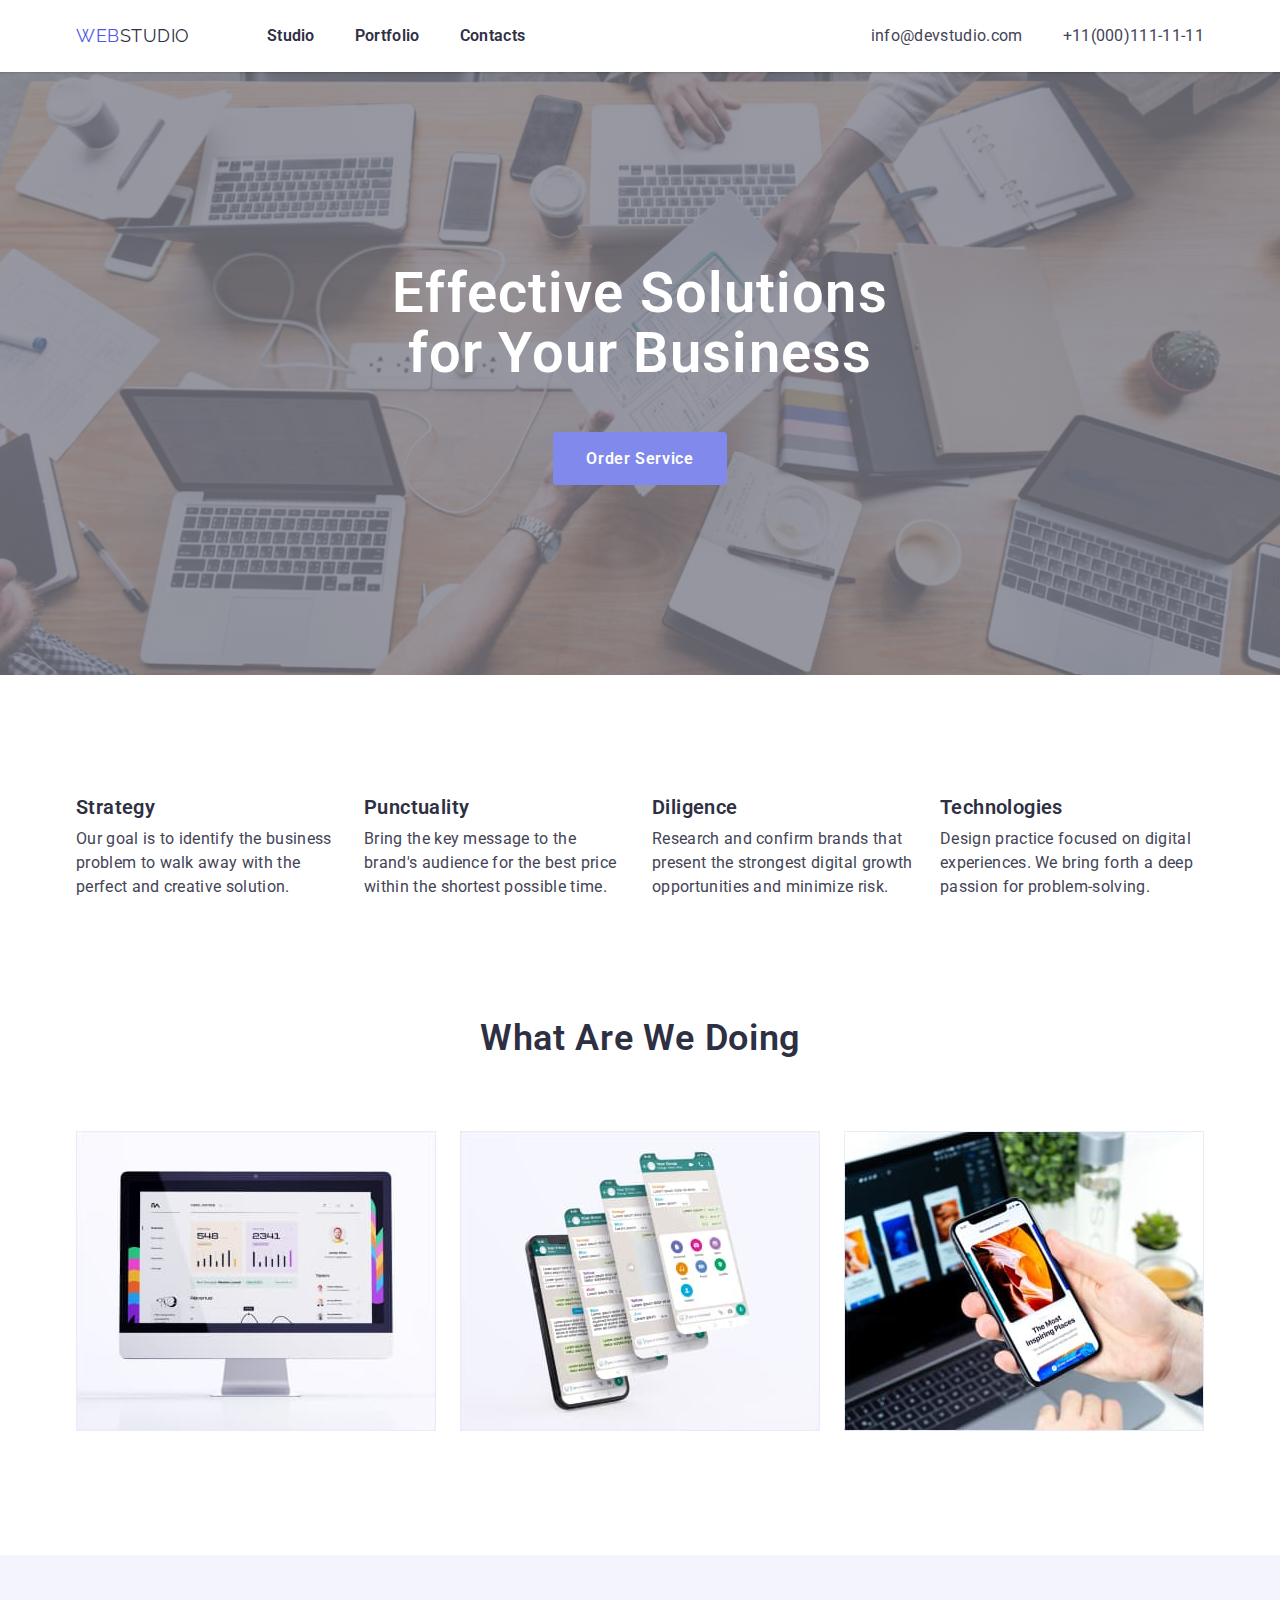
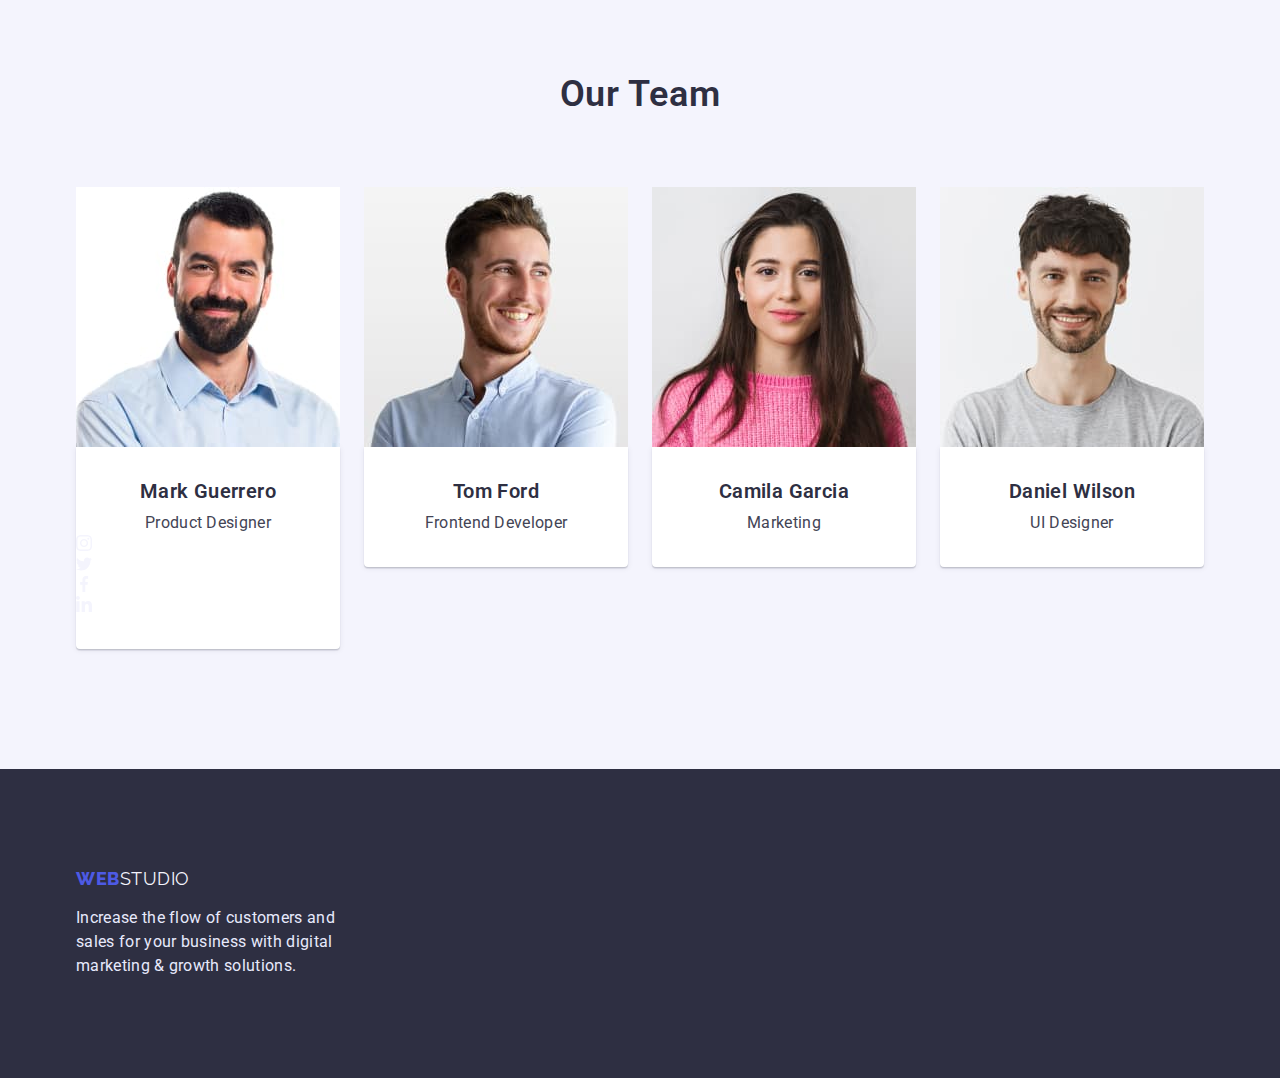
==== index.html @ 11ed1322 "instagram" ====
<!DOCTYPE html>
<html lang="en">
<head>
    <meta charset="UTF-8">
    <meta http-equiv="X-UA-Compatible" content="IE=edge">
    <meta name="viewport" content="width=device-width, initial-scale=1.0">
    <title>Main Page</title>
    <link href="https://fonts.googleapis.com/css2?family=Raleway:wght@700&family=Roboto:wght@400;500;700;900&display=swap" rel="stylesheet">
    <link rel="stylesheet" href="https://cdn.jsdelivr.net/npm/modern-normalize@1.1.0/modern-normalize.min.css">
    <link rel="stylesheet" href="./css/styles.css">
</head>
<body>
    <!--Site header-->
    
    <header class="header-page">
        <div class="container page-header-container">
            <nav class="nav">
                <a href="index.html" class="logo"><span class="logo-web">WEB</span>STUDIO</a>
                <ul class="site-nav list">
                    <li class="navigation"><a href="./index.html" class="link current">Studio</a></li>
                    <li class="navigation"><a href="./portfolio.html" class="link">Portfolio</a></li>
                    <li class="navigation"><a href=""class="link">Contacts</a></li>
                </ul>
            </nav>
            <ul class="contact list">
                <li class="adress"><a href="mailto:info@devstudio.com" class="contacts">info@devstudio.com</a></li>
                <li class="adress"><a href="tel:+11(000)111-11-11" class="contacts">+11(000)111-11-11</a></li>
            </ul>
        </div>
    </header>
    <main>
    <!--Hero-->
        <section class="hero">
            <h1 class="hero-title">Effective Solutions<br/>for  Your Business</h1>
            <button type="button" class="button primary">Order Service</button>
        </section>
   
    <!--Benefits-->
        <section class="section-benefits">
            <div class="container">
                <ul class="benefits list">
                    <li class="item icon-antenna">
                        <h3 class="title">Strategy</h3>
                            <p class="text">Our goal is to identify the business
                            problem to walk away with the perfect and creative solution. </p>

                    </li>
                    <li class="item icon-clock">
                        <div>
                            
                        </div>
                        <h3 class="title">Punctuality</h3>
                            <p class="text">Bring the key message to the brand's audience for the best price within the shortest possible time.</p>

                    </li>
                    <li class="item icon-diagramma">
                        <h3 class="title">Diligence</h3>
                            <p class="text">Research and confirm brands that present the strongest digital growth opportunities and minimize risk.</p>
                    </li>
                    <li class="item icon-astronaut">
                        <h3 class="title">Technologies</h3>
                            <p class="text">Design practice focused on digital experiences. We bring forth a deep passion for problem-solving.</p>
                    </li>
                </ul>
            </div>
        </section>

    <!--Examples-->
        <section class="section-placeholder">
            <div class="container">
                <h2 class="section-title">What are we doing</h2>
                <ul class="placeholder list">
                    <li>
                        <img src="./images/placeholder.jpg" alt="monitor" width="360" height="300"/>
                    </li>
                    <li>
                        <img src="./images/plactholder1.jpg" alt="phone" width="360" height="300"/>
                    </li>
                    <li>
                        <img src="./images/placeholder2.jpg" alt="laptop" width="360" height="300"/>
                    </li>
                </ul>
            </div>
        </section>

    <!--Team-->
        <section class="section-team">
            <div class="container">
                <h2 class="section-title">Our Team</h2>
                <ul class="feature-list list">
                    <li>
                        <img class="studio-images" src="./images/mark.jpg" alt="photo Mark Guerrero" width="264">
                        <div class="card-text-title">
                            <h3 class="title">Mark Guerrero</h3>
                            <p class="text">Product Designer</p>
                            <ul class="social-list list">
                                <li class="social-list-item">
                                    <a href="" class="social-list-link">
                                        <svg class="social-list-icon" width="16" height="16">
                                            <use href="./images/icons.svg#icon-instagram"></use>
                                        </svg>
                                    </a>
                                </li>
                                <li class="social-list-item">
                                    <a href class="social-list-link">
                                        <svg class="social-list-icon" width="16" height="16">
                                            <use href="./images/icons.svg#icon-twitter"></use>
                                        </svg>
                                    </a>
                                </li>
                                <li class="social-list-item">
                                    <a href class="social-list-link">
                                        <svg class="social-list-icon" width="16" height="16">
                                            <use href="./images/icons.svg#icon-facebook"></use>
                                        </svg>
                                    </a>
                                </li>
                                <li class="social-list-item">
                                    <a href class="social-list-link">
                                        <svg class="social-list-icon" width="16" height="16">
                                            <use href="./images/icons.svg#icon-linkedin"></use>
                                        </svg>
                                    </a>
                                </li>
                            </ul>
                            
                        </div>
                    </li>
                    <li>
                        <img class="studio-images" src="./images/tom.jpg" alt="photo Tom Ford" width="264" height="260">
                        <div class="card-text-title">
                            <h3 class="title">Tom Ford</h3>
                            <p class="text">Frontend Developer</p>
                        </div>
                    </li>
                    <li>
                        <img class="studio-images" src="./images/camila.jpg" alt="photo Camila Garcia" width="264" height="260">
                        <div class="card-text-title">
                            <h3 class="title">Camila Garcia</h3>
                            <p class="text">Marketing</p>
                        </div>
                    </li>
                    <li>
                        <img class="studio-images" src="./images/daniel.jpg" alt="photo Daniel Wilson" width="264" height="260">
                        <div class="card-text-title">
                            <h3 class="title">Daniel Wilson</h3>
                            <p class="text">UI Designer</p>
                        </div>
                    </li>
                </ul>
            </div>
        </section>
    </main>

    <!--Footer-->
        <footer class="footer">
            <div class="container">
                <a href="index.html" class="logo-footer"><span class="logo-web-footer">WEB</span>STUDIO</a>
                <p class="footer-text">
                    Increase the flow of customers and sales for your business with digital marketing & growth solutions.
                </p>
            </div>
        </footer>
    
</body>
</html>
---- css/styles.css ----
:root {
    --primary-text-color:#434455;
    --navy-blue-color:#2E2F42;
    --accent-color:#4D5AE5;
    --primary-bg-color:#FFFFFF;
    --cloud-color: #F4F4FD;
    --color-button: #404BBF;
    --color-conflower: #E7E9FC;
}
h1,h2,h3,p {
    margin-bottom: 0;
    margin-top: 0;
}
ul {
    margin-bottom: 0;
    margin-top: 0;
    padding-left: 0;
}
.botton {
    cursor: pointer;
}
body {
    background-color: var(--primary-bg-color);
    color: var(--primary-text-color);
    font-family: Roboto, sans-serif;
}
.container {
    width: 1158px;
    padding-left: 15px;
    padding-right: 15px;
    margin-left: auto;
    margin-right: auto;
}
.header-page {
    padding-top: 24px;
    padding-bottom: 24px;
    box-shadow: 0px 2px 1px rgba(46, 47, 66, 0.08), 0px 1px 1px rgba(46, 47, 66, 0.16), 0px 1px 6px rgba(46, 47, 66, 0.08);
}
.page-header-container {
    display: flex;
    align-items: center;
    justify-content: space-between;
}
.nav {
    display: flex;
    align-items: center;
}
.site-nav {
    display: flex;
    align-items: center;
}
.navigation:not(:last-child) {
    margin-right: 40px;
}
.adress:not(:last-child) {
    margin-right: 40px;
}
.contact {
    display: flex;
    margin-left: auto;
}
.logo {
    color: var(--navy-blue-color);
    font-family: Raleway, sans-serif;
    font-size: 18px;
    line-height: 1.33;
    letter-spacing: 0.03em;
    text-decoration: none;
    margin-right: 77px;
}
.logo-web {
    color: var(--accent-color);
    font-family: Raleway, sans-serif;
    font-size: 18px;
    line-height: 1.33;
    letter-spacing: 0.03em;
}
.list {
    list-style: none;
}
.img {
    display: block;
}
.site-nav .link {
    color: var(--navy-blue-color);
    text-decoration: none;
    font-weight: 600;
    font-size: 16px;
    line-height: 1.5;
    letter-spacing: 0.02em;
}
.site-nav .link:hover,
.site-nav .link:focus {
    color: var(--primary-text-color);
    font-weight: 600;
    font-size: 16px;
    line-height: 1.5;
    text-decoration: none;
    letter-spacing: 0.02em;
}
.site-nav .link:active {
    color: var(--accent-color);
    font-weight: 600;
    font-size: 16px;
    line-height: 1.5;
    text-decoration: none;
    letter-spacing: 0.02em;

}
.contact .contacts {
    color: var(--primary-text-color);
    text-decoration: none;
    font-weight: 400;
    font-size: 16px;
    line-height: 1.5;
    letter-spacing: 0.02em;
}
.contact .contacts:hover,
.contact .contacts:focus {
    color: var(--primary-text-color);
    text-decoration: none;
    font-weight: 400;
    font-size: 16px;
    line-height: 1.5;
    letter-spacing: 0.02em;
}
.contact .contacts:active {
    color: var(--accent-color);
    text-decoration: none;
    font-weight: 400;
    font-size: 16px;
    line-height: 1.5;
    letter-spacing: 0.02em;
}
.hero {
    opacity: 0.7;
    text-align: center;
    padding-top: 192px;
    padding-bottom: 192px;
    height: 603px;
    max-width: 1600px;
    margin-left: auto;
    margin-right: auto;
    background-image: linear-gradient(rgba(46, 47, 66, 0.7), rgba(46, 47, 66, 0.7)),
    url(../images/people-office\ 1.jpg);
    background-position: center;
    background-repeat: no-repeat;
    background-size: cover;
    background-color: var(--navy-blue-color);
}

.hero-title {
    color: var(--primary-bg-color);
    font-weight: 600;
    font-size: 56px;
    line-height: 1.07;
    letter-spacing: 0.02em;
    margin-bottom: 48px;
}
.button.primary {
    background-color: var(--accent-color);
    color: var(--primary-bg-color);
    font-weight: 600;
    font-size: 16px;
    line-height: 1.19;
    align-items: center;
    letter-spacing: 0.04em;
    font-family: inherit;
    border-radius: 4px;
    padding: 16px 32px;
    min-width: 170px;
    display: inline-block;
    border: 1px solid transparent;
}
.button.primary:hover,
.button.primary:focus {
    background-color: var(--accent-color);
    color: var(--primary-bg-color);
    font-weight: 600;
    font-size: 16px;
    line-height: 1.19;
    align-items: center;
    letter-spacing: 0.04em;
    font-family: inherit
}
.button.primary:active {
    background: var(--color-button);
    color: var(--primary-bg-color);
    font-weight: 600;
    font-size: 16px;
    line-height: 1.19;
    align-items: center;
    letter-spacing: 0.04em;
    font-family: inherit
}
.section-team {
    background:var(--cloud-color);
    padding-top: 120px;
    padding-bottom: 120px;
}
.title {
    font-weight: 600;
    font-size: 20px;
    line-height: 1.2;
    letter-spacing: 0.02em;
    color: var(--navy-blue-color);
    margin-bottom: 8px;
}
.section-placeholder {
    padding-bottom: 120px;
}
.section-benefits .title {
    color: var(--navy-blue-color);
    font-weight: 600;
    font-size: 20px;
    line-height: 1.2;
    letter-spacing: 0.02em;
}
.section-benefits {
    padding-top: 120px;
    padding-bottom: 120px;
    display: flex;
    justify-content: space-between;
    flex-wrap: wrap;
}
.section-title {
    color: var(--navy-blue-color);
    font-weight: 600;
    font-size: 36px;
    line-height: 1.11;
    text-align: center;
    letter-spacing: 0.02em;
    text-transform: capitalize;
    padding-bottom: 72px;
}
.card-text-title {
    padding-top: 32px;
    padding-bottom: 32px;
    background:var(--primary-bg-color);
    box-shadow: 0px 1px 6px rgba(46, 47, 66, 0.08), 0px 1px 1px rgba(46, 47, 66, 0.16), 0px 2px 1px rgba(46, 47, 66, 0.08);
    border-radius: 0px 0px 4px 4px;
}
.placeholder {
    display: flex;
    justify-content: space-between;  
}

.feature-list {
    display: flex;
    flex-wrap: wrap;
    column-gap: 24px;
}

.benefits {
    display: flex;
    column-gap: 24px;
}
.item {
    flex-basis: calc((100% - 72px) / 4);
}

.benefits .title {
    align-items: center;
}

.benefits .title,
.feature-list .title {
    color: var(--navy-blue-color);
    font-weight: 600;
    font-size: 20px;
    line-height: 1.2;
    letter-spacing: 0.02em;
}
.feature-list .title {
    text-align: center;
}
.benefits .text,
.feature-list .text {
    color: var(--primary-text-color);
    font-weight: 400;
    font-size: 16px;
    line-height: 1.5;
    letter-spacing: 0.02em;
}
.feature-list .text {
    text-align: center;
}
.cards-img {
    display: flex;
    flex-wrap: wrap;
    margin-top: -48px;
    margin-left: -24px;
}
.cards {
    flex-basis: calc(100%/3 - 48px);
    margin-top: 48px;
    margin-left: 24px;
}
.portfolio-images,
.studio-images {
    display: block;
}
.cards-img .title {
    color: var(--navy-blue-color);
    font-weight: 600;
    font-size: 20px;
    line-height: 1.2;
    letter-spacing: 0.02em;
} 
.cards-img .text {
    color: var(--primary-text-color);
    font-weight: 400;
    font-size: 16px;
    line-height: 1.5;
    letter-spacing: 0.02em;
}
.section-portfolio {
    padding-top: 96px;
    padding-bottom: 120px;
}
.button-nav {
    display: flex;
    text-align: center;
    justify-content: center;
    margin-bottom: 72px;
}
.prim:not(:last-child) {
    margin-right: 24px;
}
.button.prim {
    background-color: var(--color-conflower);
    color: var(--accent-color);
    font-weight: 600;
    font-size: 16px;
    line-height: 1.5;
    letter-spacing: 0.04em;
    border-radius: 4px;
    padding: 12px 24px;
    min-width: 69px;
    display: inline-block;
    text-align: center;
    border: 1px solid var(--color-conflower);
}
.button.prim:hover,
.button.prim:focus {
    background-color: var(--accent-color);
    color: var(--primary-bg-color);
    font-weight: 600;
    font-size: 16px;
    line-height: 1.5;
    letter-spacing: 0.04em;
    border: 1px solid transparent;
}
.cards-portfolio {
    padding-top: 32px;
    padding-bottom: 32px;
    padding-left: 16px;
    background:var(--primary-bg-color);
    border: 0.5px solid #F4F4FD;
    box-shadow: 0px 1px 6px rgba(46, 47, 66, 0.08);
}

.footer {
    background-color: var(--navy-blue-color);
    padding-top: 100px;
    padding-bottom: 100px;
}
.logo-footer {
    color: var(--cloud-color);
    font-family: Raleway, sans-serif;
    font-size: 18px;
    line-height: 1.16;
    text-decoration: none;
    letter-spacing: 0.03em;
    margin-bottom: 16px;
    display: block;
}
.logo-web-footer {
    color: var(--accent-color);
    font-family: Raleway, sans-serif;
    font-weight: 800;
    font-size: 18px;
    line-height: 1.16;
    letter-spacing: 0.03em;
    margin-bottom: 16px;
}
.footer-text {
    color: var(--color-conflower);
    font-weight: 400;
    font-size: 16px;
    line-height: 1.5;
    letter-spacing: 0.02em;
    width: 264px;
}
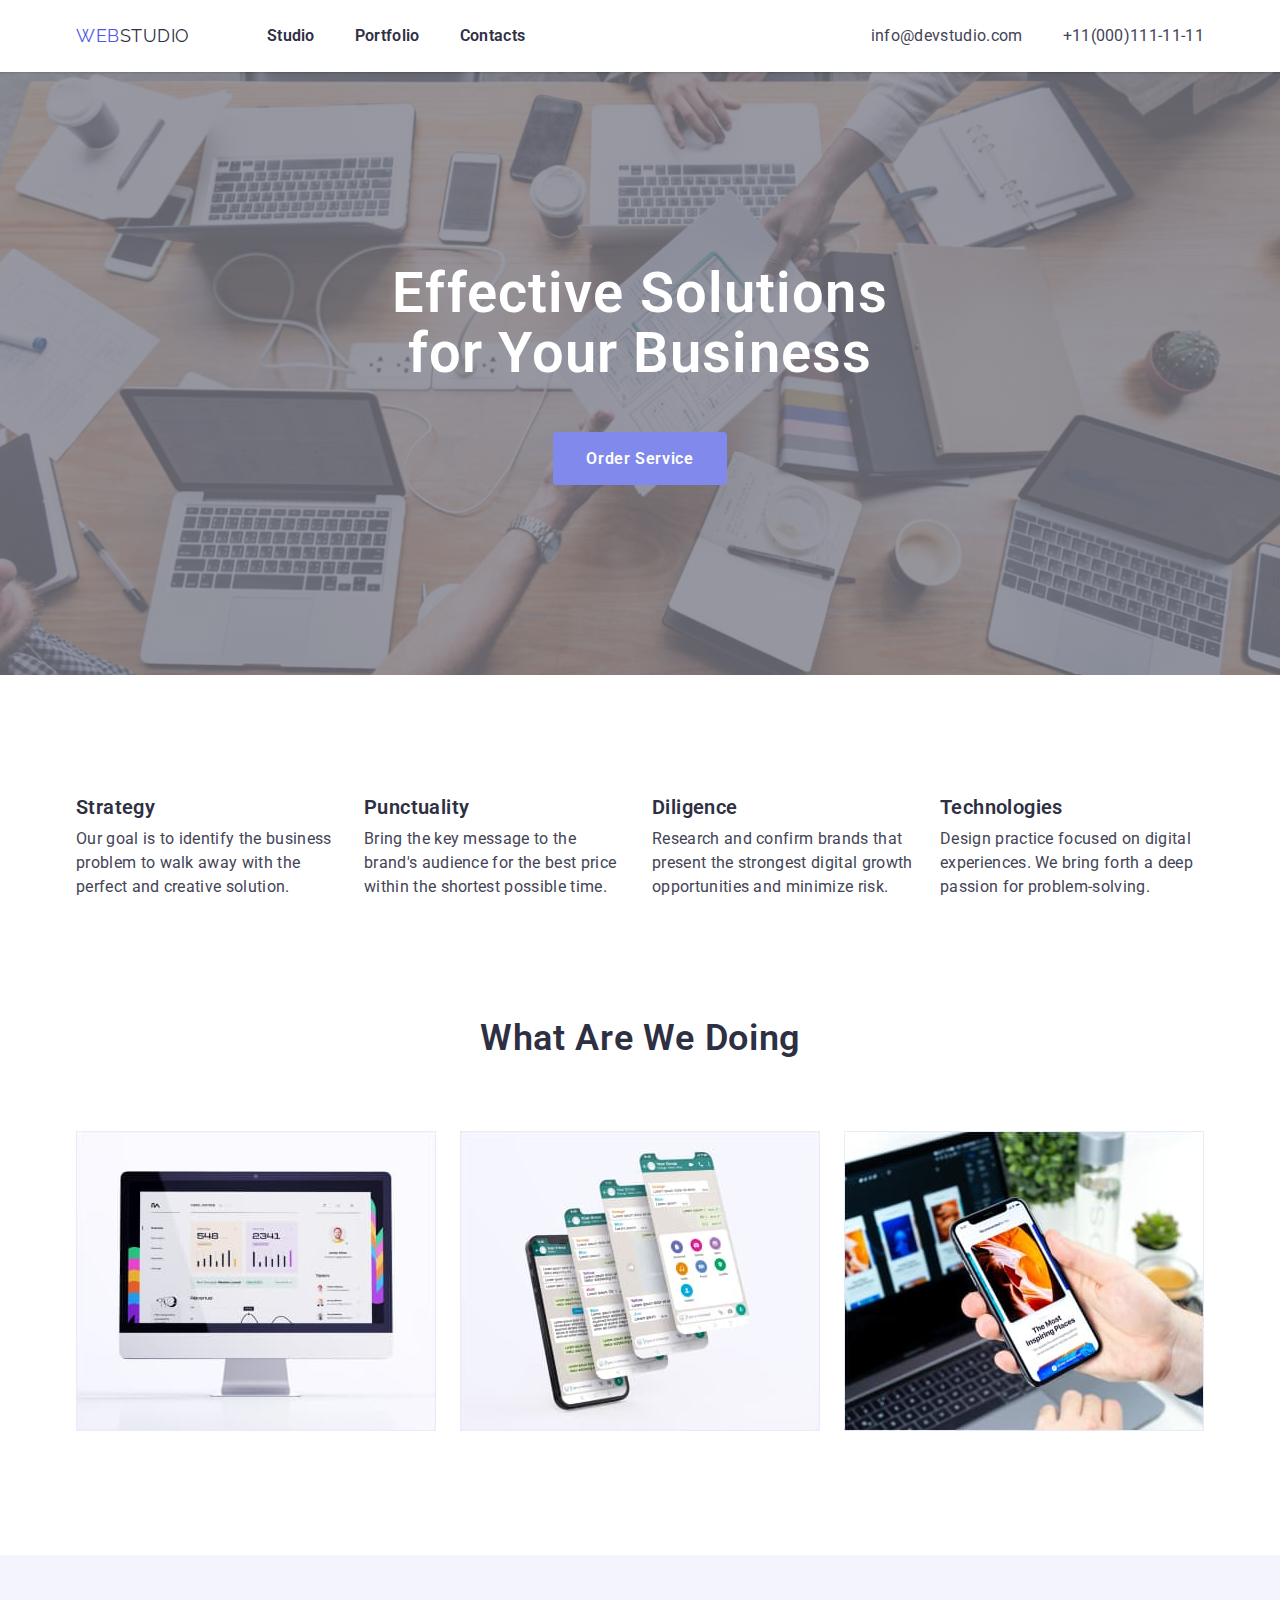
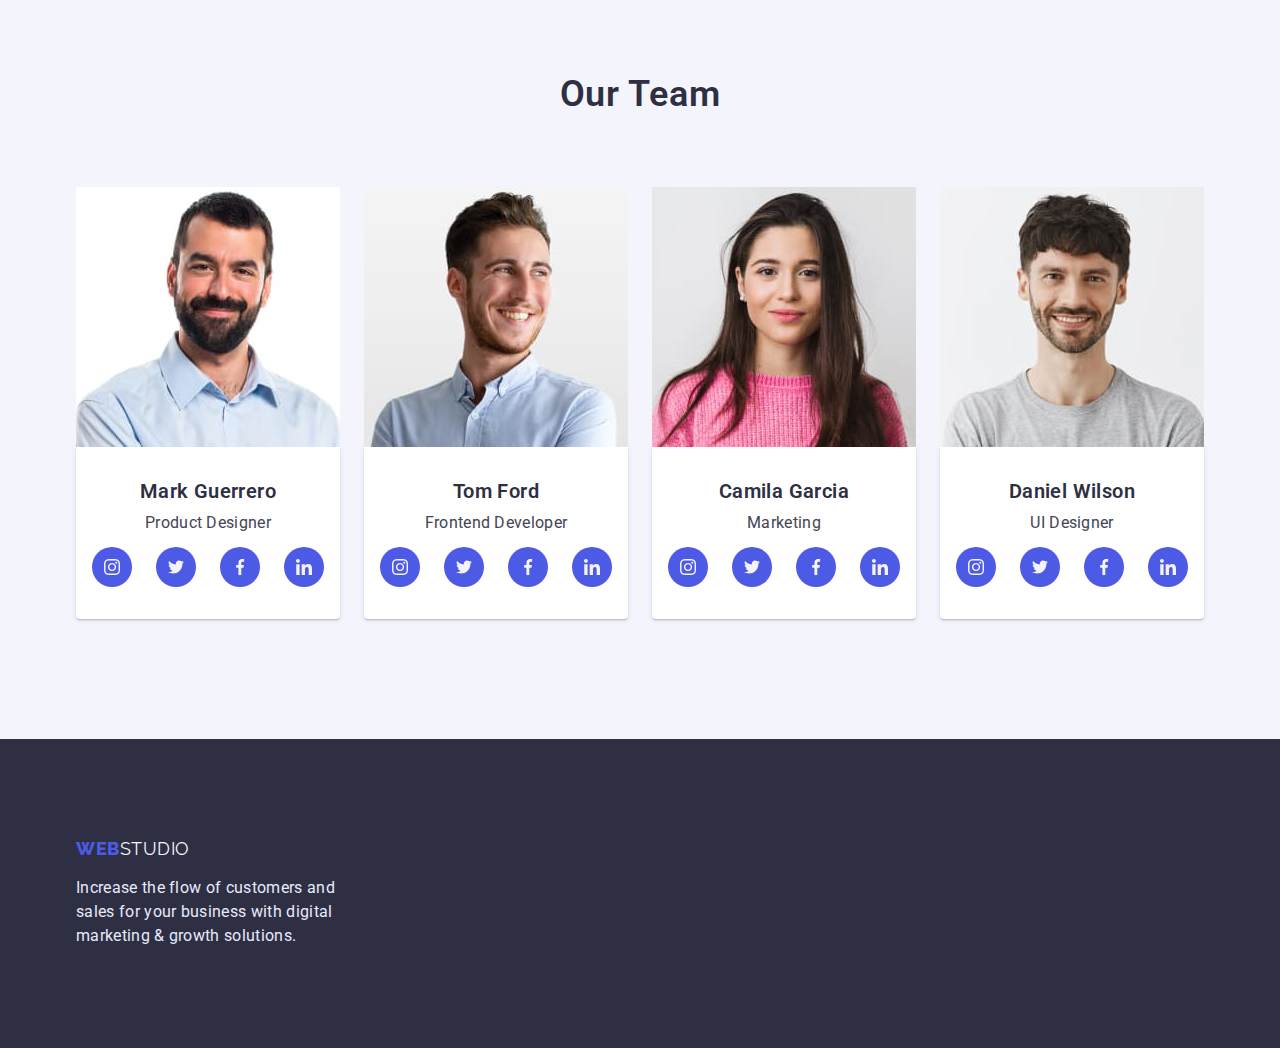
==== commit 12af8bec: "text" ====
--- a/index.html
+++ b/index.html
@@ -92,7 +92,7 @@
                         <img class="studio-images" src="./images/mark.jpg" alt="photo Mark Guerrero" width="264">
                         <div class="card-text-title">
                             <h3 class="title">Mark Guerrero</h3>
-                            <p class="text">Product Designer</p>
+                            <p class="text-card">Product Designer</p>
                             <ul class="social-list list">
                                 <li class="social-list-item">
                                     <a href="" class="social-list-link">
@@ -130,21 +130,111 @@
                         <img class="studio-images" src="./images/tom.jpg" alt="photo Tom Ford" width="264" height="260">
                         <div class="card-text-title">
                             <h3 class="title">Tom Ford</h3>
-                            <p class="text">Frontend Developer</p>
+                            <p class="text-card">Frontend Developer</p>
+                            <ul class="social-list list">
+                                <li class="social-list-item">
+                                    <a href="" class="social-list-link">
+                                        <svg class="social-list-icon" width="16" height="16">
+                                            <use href="./images/icons.svg#icon-instagram"></use>
+                                        </svg>
+                                    </a>
+                                </li>
+                                <li class="social-list-item">
+                                    <a href class="social-list-link">
+                                        <svg class="social-list-icon" width="16" height="16">
+                                            <use href="./images/icons.svg#icon-twitter"></use>
+                                        </svg>
+                                    </a>
+                                </li>
+                                <li class="social-list-item">
+                                    <a href class="social-list-link">
+                                        <svg class="social-list-icon" width="16" height="16">
+                                            <use href="./images/icons.svg#icon-facebook"></use>
+                                        </svg>
+                                    </a>
+                                </li>
+                                <li class="social-list-item">
+                                    <a href class="social-list-link">
+                                        <svg class="social-list-icon" width="16" height="16">
+                                            <use href="./images/icons.svg#icon-linkedin"></use>
+                                        </svg>
+                                    </a>
+                                </li>
+                            </ul>
                         </div>
                     </li>
                     <li>
                         <img class="studio-images" src="./images/camila.jpg" alt="photo Camila Garcia" width="264" height="260">
                         <div class="card-text-title">
                             <h3 class="title">Camila Garcia</h3>
-                            <p class="text">Marketing</p>
+                            <p class="text-card">Marketing</p>
+                            <ul class="social-list list">
+                                <li class="social-list-item">
+                                    <a href="" class="social-list-link">
+                                        <svg class="social-list-icon" width="16" height="16">
+                                            <use href="./images/icons.svg#icon-instagram"></use>
+                                        </svg>
+                                    </a>
+                                </li>
+                                <li class="social-list-item">
+                                    <a href class="social-list-link">
+                                        <svg class="social-list-icon" width="16" height="16">
+                                            <use href="./images/icons.svg#icon-twitter"></use>
+                                        </svg>
+                                    </a>
+                                </li>
+                                <li class="social-list-item">
+                                    <a href class="social-list-link">
+                                        <svg class="social-list-icon" width="16" height="16">
+                                            <use href="./images/icons.svg#icon-facebook"></use>
+                                        </svg>
+                                    </a>
+                                </li>
+                                <li class="social-list-item">
+                                    <a href class="social-list-link">
+                                        <svg class="social-list-icon" width="16" height="16">
+                                            <use href="./images/icons.svg#icon-linkedin"></use>
+                                        </svg>
+                                    </a>
+                                </li>
+                            </ul>
                         </div>
                     </li>
                     <li>
                         <img class="studio-images" src="./images/daniel.jpg" alt="photo Daniel Wilson" width="264" height="260">
                         <div class="card-text-title">
                             <h3 class="title">Daniel Wilson</h3>
-                            <p class="text">UI Designer</p>
+                            <p class="text-card">UI Designer</p>
+                            <ul class="social-list list">
+                                <li class="social-list-item">
+                                    <a href="" class="social-list-link">
+                                        <svg class="social-list-icon" width="16" height="16">
+                                            <use href="./images/icons.svg#icon-instagram"></use>
+                                        </svg>
+                                    </a>
+                                </li>
+                                <li class="social-list-item">
+                                    <a href class="social-list-link">
+                                        <svg class="social-list-icon" width="16" height="16">
+                                            <use href="./images/icons.svg#icon-twitter"></use>
+                                        </svg>
+                                    </a>
+                                </li>
+                                <li class="social-list-item">
+                                    <a href class="social-list-link">
+                                        <svg class="social-list-icon" width="16" height="16">
+                                            <use href="./images/icons.svg#icon-facebook"></use>
+                                        </svg>
+                                    </a>
+                                </li>
+                                <li class="social-list-item">
+                                    <a href class="social-list-link">
+                                        <svg class="social-list-icon" width="16" height="16">
+                                            <use href="./images/icons.svg#icon-linkedin"></use>
+                                        </svg>
+                                    </a>
+                                </li>
+                            </ul>
                         </div>
                     </li>
                 </ul>
--- a/css/styles.css
+++ b/css/styles.css
@@ -285,6 +285,29 @@
 .feature-list .text {
     text-align: center;
 }
+.social-list-link {
+    display: flex;
+    justify-content: center;
+    align-items: center;
+    width: 40px;
+    height: 40px;
+    border-radius: 50%;
+    background-color: var(--accent-color);
+}
+.social-list {
+    display: flex;
+    justify-content:center;
+    gap: 24px;
+}
+.text-card {
+    font-weight: 400;
+    font-size: 16px;
+    line-height: 1.5;
+    text-align: center;
+    letter-spacing: 0.02em;
+    color: var(--primary-text-color);
+    margin-bottom: 12px;
+}
 .cards-img {
     display: flex;
     flex-wrap: wrap;
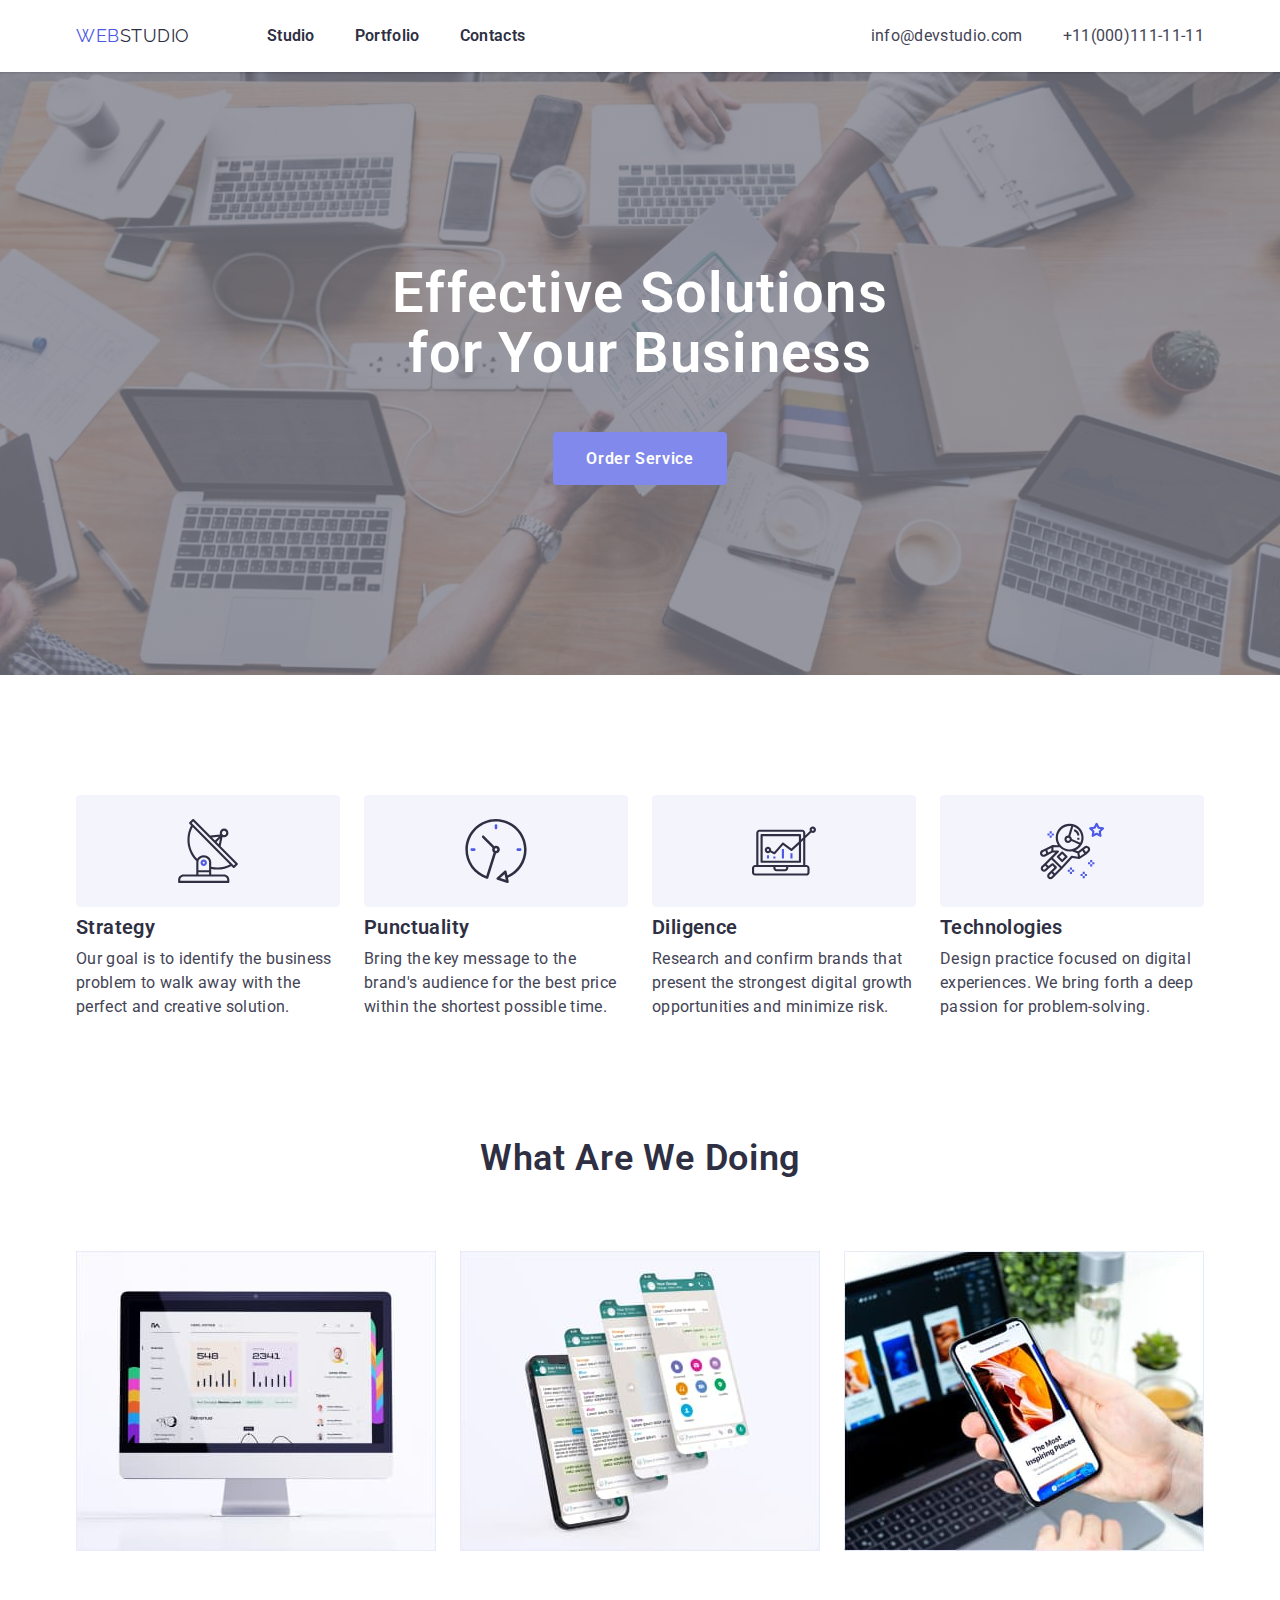
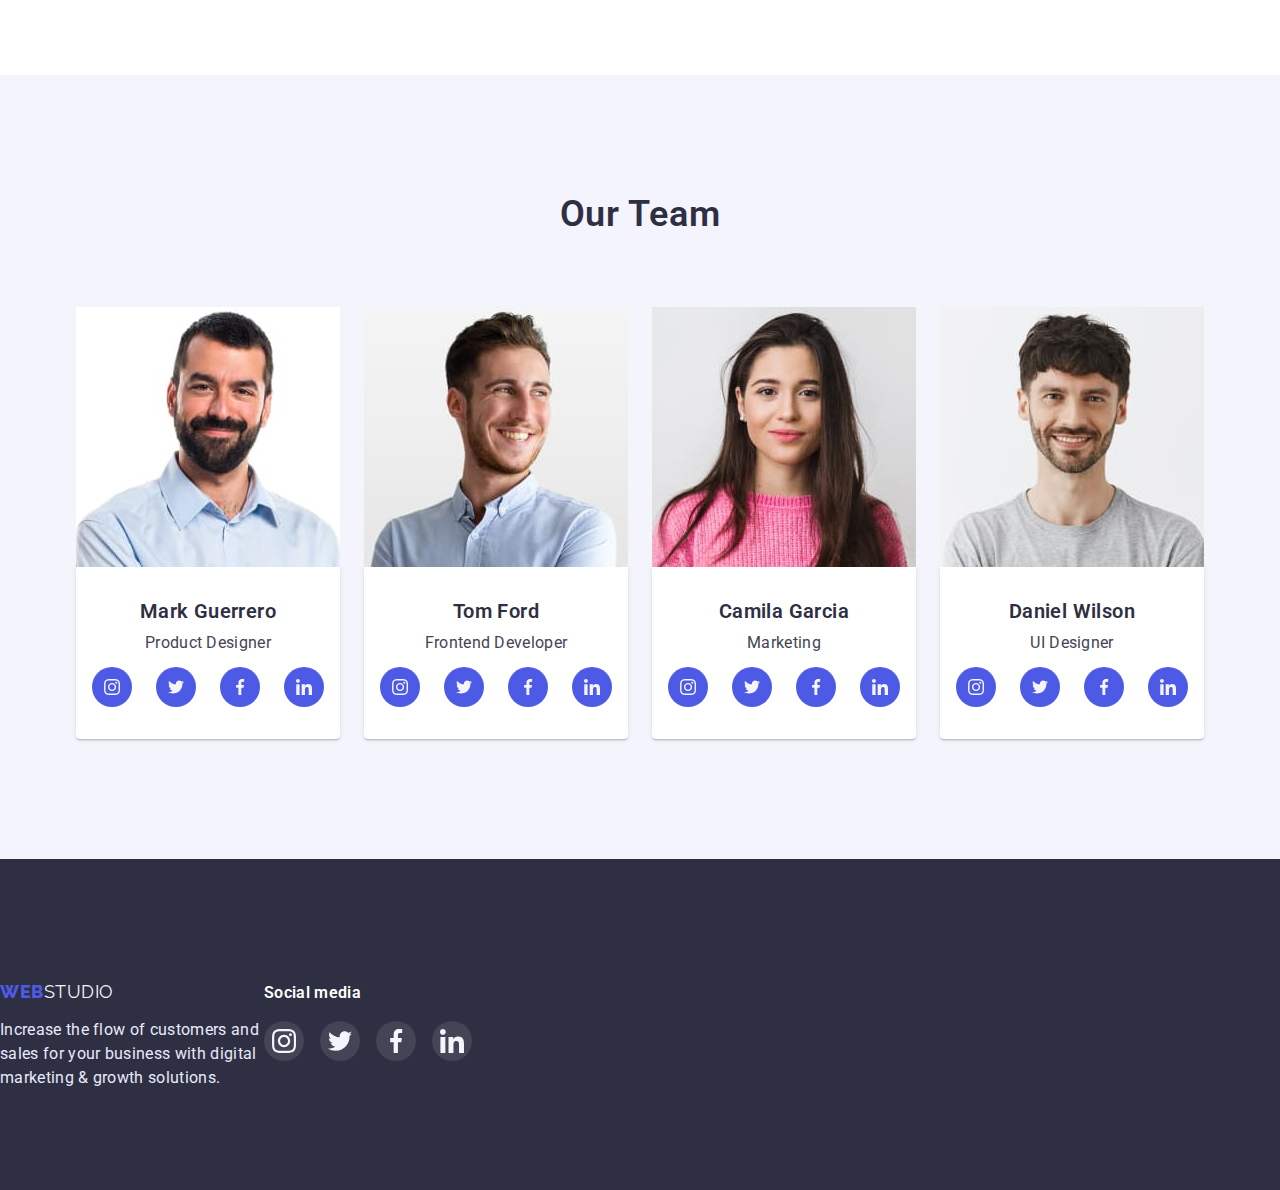
==== commit aa0561eb: "social media" ====
--- a/index.html
+++ b/index.html
@@ -39,25 +39,42 @@
         <section class="section-benefits">
             <div class="container">
                 <ul class="benefits list">
-                    <li class="item icon-antenna">
+                    <li class="item-icon">
+                        <div class="item-icon-benefits">
+                            <svg width="64" height="64">
+                              <use href="./images/icons.svg#icon-antenna"></use>
+                            </svg>
+                        </div>
                         <h3 class="title">Strategy</h3>
                             <p class="text">Our goal is to identify the business
                             problem to walk away with the perfect and creative solution. </p>
 
                     </li>
-                    <li class="item icon-clock">
-                        <div>
-                            
+                    <li class="item-icon">
+                        <div class="item-icon-benefits">
+                            <svg width="64" height="64">
+                              <use href="./images/icons.svg#icon-clock"></use>
+                            </svg>
                         </div>
                         <h3 class="title">Punctuality</h3>
                             <p class="text">Bring the key message to the brand's audience for the best price within the shortest possible time.</p>
 
                     </li>
-                    <li class="item icon-diagramma">
+                    <li class="item-icon">
+                        <div class="item-icon-benefits">
+                            <svg width="64" height="64">
+                              <use href="./images/icons.svg#icon-diagram"></use>
+                            </svg>
+                        </div>
                         <h3 class="title">Diligence</h3>
                             <p class="text">Research and confirm brands that present the strongest digital growth opportunities and minimize risk.</p>
                     </li>
-                    <li class="item icon-astronaut">
+                    <li class="item-icon">
+                        <div class="item-icon-benefits">
+                            <svg width="64" height="64">
+                              <use href="./images/icons.svg#icon-astronaut"></use>
+                            </svg>
+                        </div>
                         <h3 class="title">Technologies</h3>
                             <p class="text">Design practice focused on digital experiences. We bring forth a deep passion for problem-solving.</p>
                     </li>
@@ -244,11 +261,47 @@
 
     <!--Footer-->
         <footer class="footer">
-            <div class="container">
-                <a href="index.html" class="logo-footer"><span class="logo-web-footer">WEB</span>STUDIO</a>
-                <p class="footer-text">
-                    Increase the flow of customers and sales for your business with digital marketing & growth solutions.
-                </p>
+            <div class="footer-position">
+                <div>
+                    <a href="index.html" class="logo-footer"><span class="logo-web-footer">WEB</span>STUDIO</a>
+                    <p class="footer-text">
+                        Increase the flow of customers and sales for your business with digital marketing & growth solutions.
+                    </p>
+                </div>
+            
+                <div class="footer-link"> 
+                    <h4 class="social-media">Social media</h4>
+                    <ul class="footer-media list">
+                        <li class="footer-list-item">
+                            <a href="" class="footer-list-link">
+                                <svg class="footer-list-icon" width="24" height="24">
+                                    <use href="./images/icons.svg#icon-instagram"></use>
+                                </svg>
+                            </a>
+                        </li>
+                        <li class="footer-list-item">
+                            <a href class="footer-list-link">
+                                <svg class="footer-list-icon" width="24" height="24">
+                                    <use href="./images/icons.svg#icon-twitter"></use>
+                                </svg>
+                            </a>
+                        </li>
+                        <li class="footer-list-item">
+                            <a href class="footer-list-link">
+                                <svg class="footer-list-icon" width="24" height="24">
+                                    <use href="./images/icons.svg#icon-facebook"></use>
+                                </svg>
+                            </a>
+                        </li>
+                        <li class="footer-list-item">
+                            <a href class="footer-list-link">
+                                <svg class="footer-list-icon" width="24" height="24">
+                                    <use href="./images/icons.svg#icon-linkedin"></use>
+                                </svg>
+                            </a>
+                        </li>
+                    </ul>
+                </div>
             </div>
         </footer>
     
--- a/css/styles.css
+++ b/css/styles.css
@@ -274,6 +274,17 @@
 .feature-list .title {
     text-align: center;
 }
+.item-icon-benefits {
+    display: flex;
+    align-items: center;
+    justify-content: center;
+    width: 264px;
+    height: 112px;
+    background: var(--cloud-color);
+    border-radius: 4px;
+    margin-bottom: 8px;
+}
+
 .benefits .text,
 .feature-list .text {
     color: var(--primary-text-color);
@@ -298,6 +309,9 @@
     display: flex;
     justify-content:center;
     gap: 24px;
+}
+.social-list-icon {
+    fill: var(--cloud-color);
 }
 .text-card {
     font-weight: 400;
@@ -415,4 +429,50 @@
     letter-spacing: 0.02em;
     width: 264px;
 }
-    +.footer-position {
+    display: flex;
+    align-items: baseline;
+    
+}   
+.social-media {
+    font-family: 'Roboto';
+    font-style: normal;
+    font-weight: 600;
+    font-size: 16px;
+    line-height: 1.5;
+    letter-spacing: 0.02em;
+    color: var(--primary-bg-color);
+    margin-bottom: 16px;
+
+}
+.footer-media {
+    display: flex;
+    justify-content: space-between;
+    gap: 16px;
+}
+.footer-list-icon {
+    fill: var(--cloud-color);
+}
+.footer-list-link {
+    display: flex;
+    justify-content: center;
+    align-items: center;
+    width: 40px;
+    height: 40px;
+    border-radius: 50%;
+    background-color: #FFFFFF1A;
+}
+.footer-list-icon:hover,
+.footer-list-icon:focus {
+    fill: var(--cloud-color);
+}
+.footer-list-link:hover,
+.footer-list-link:focus {
+    display: flex;
+    justify-content: center;
+    align-items: center;
+    width: 40px;
+    height: 40px;
+    border-radius: 50%;
+    background-color: #31D0AA;
+}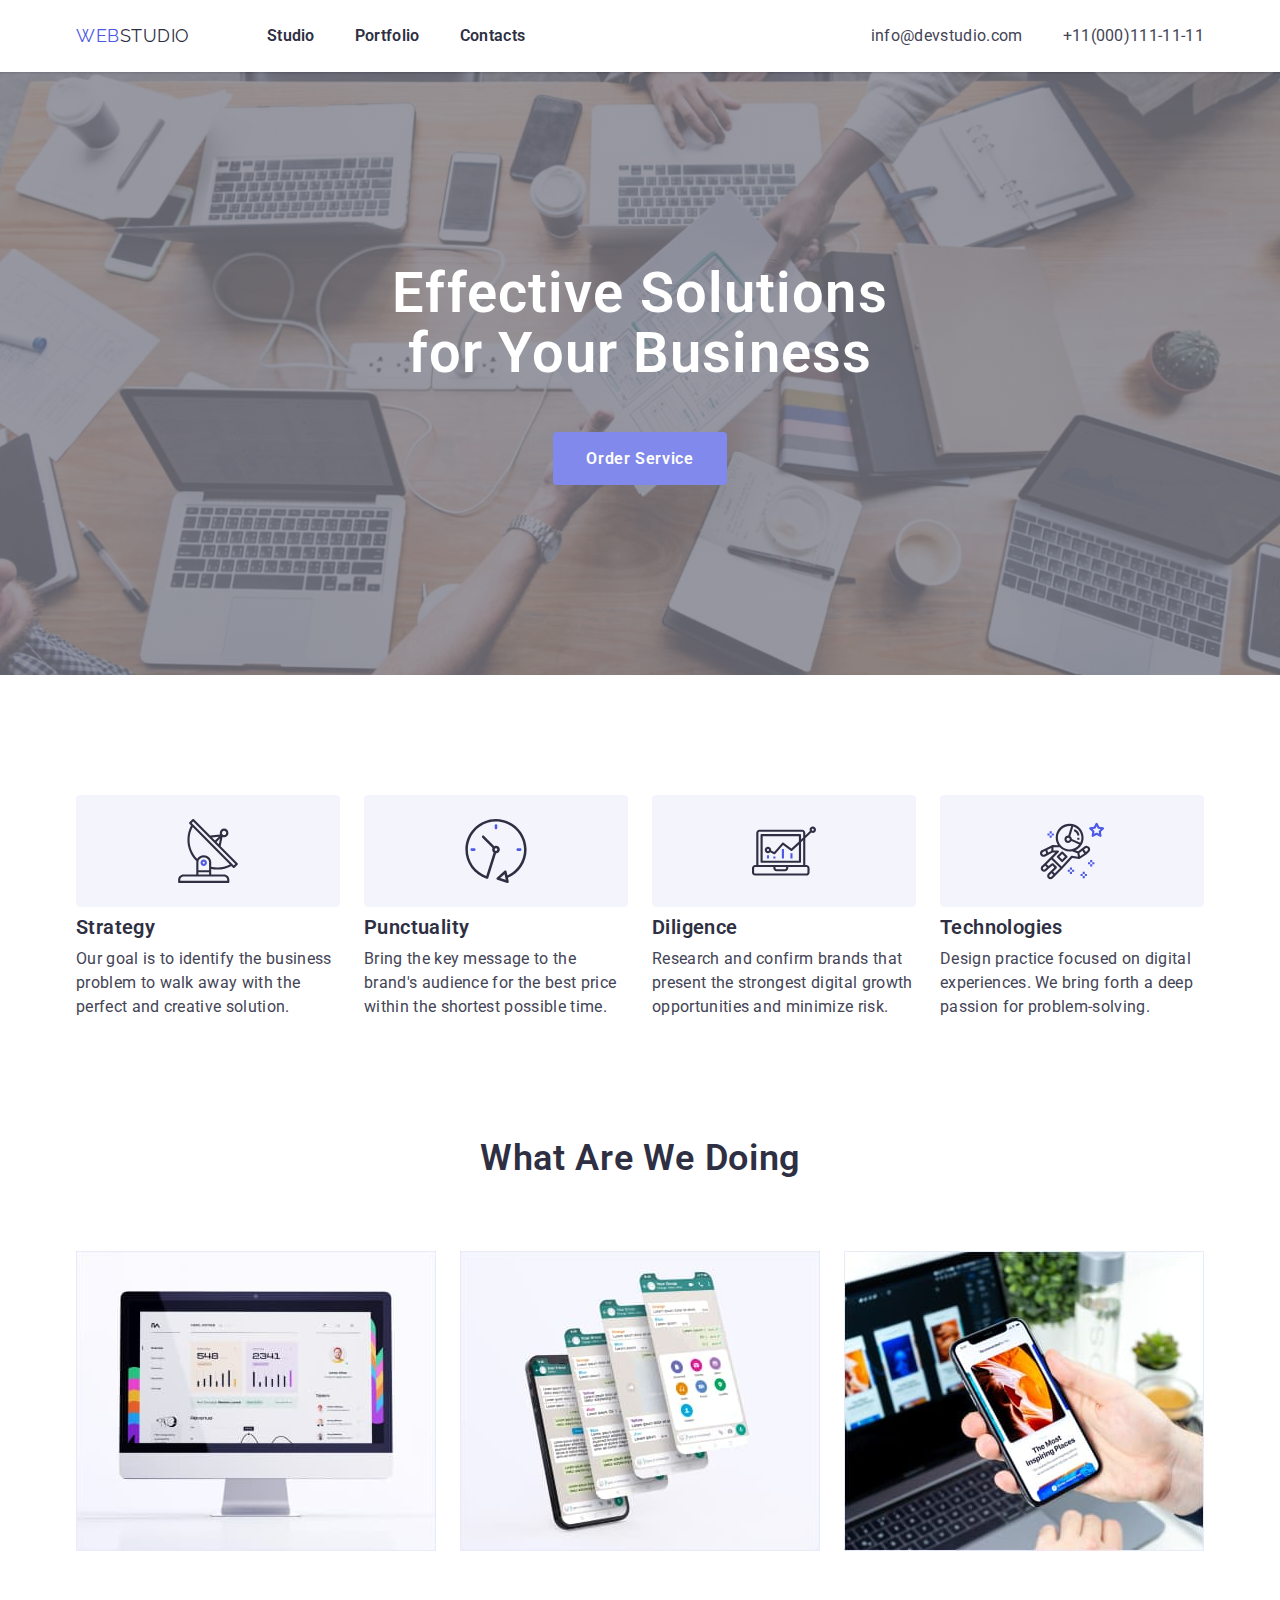
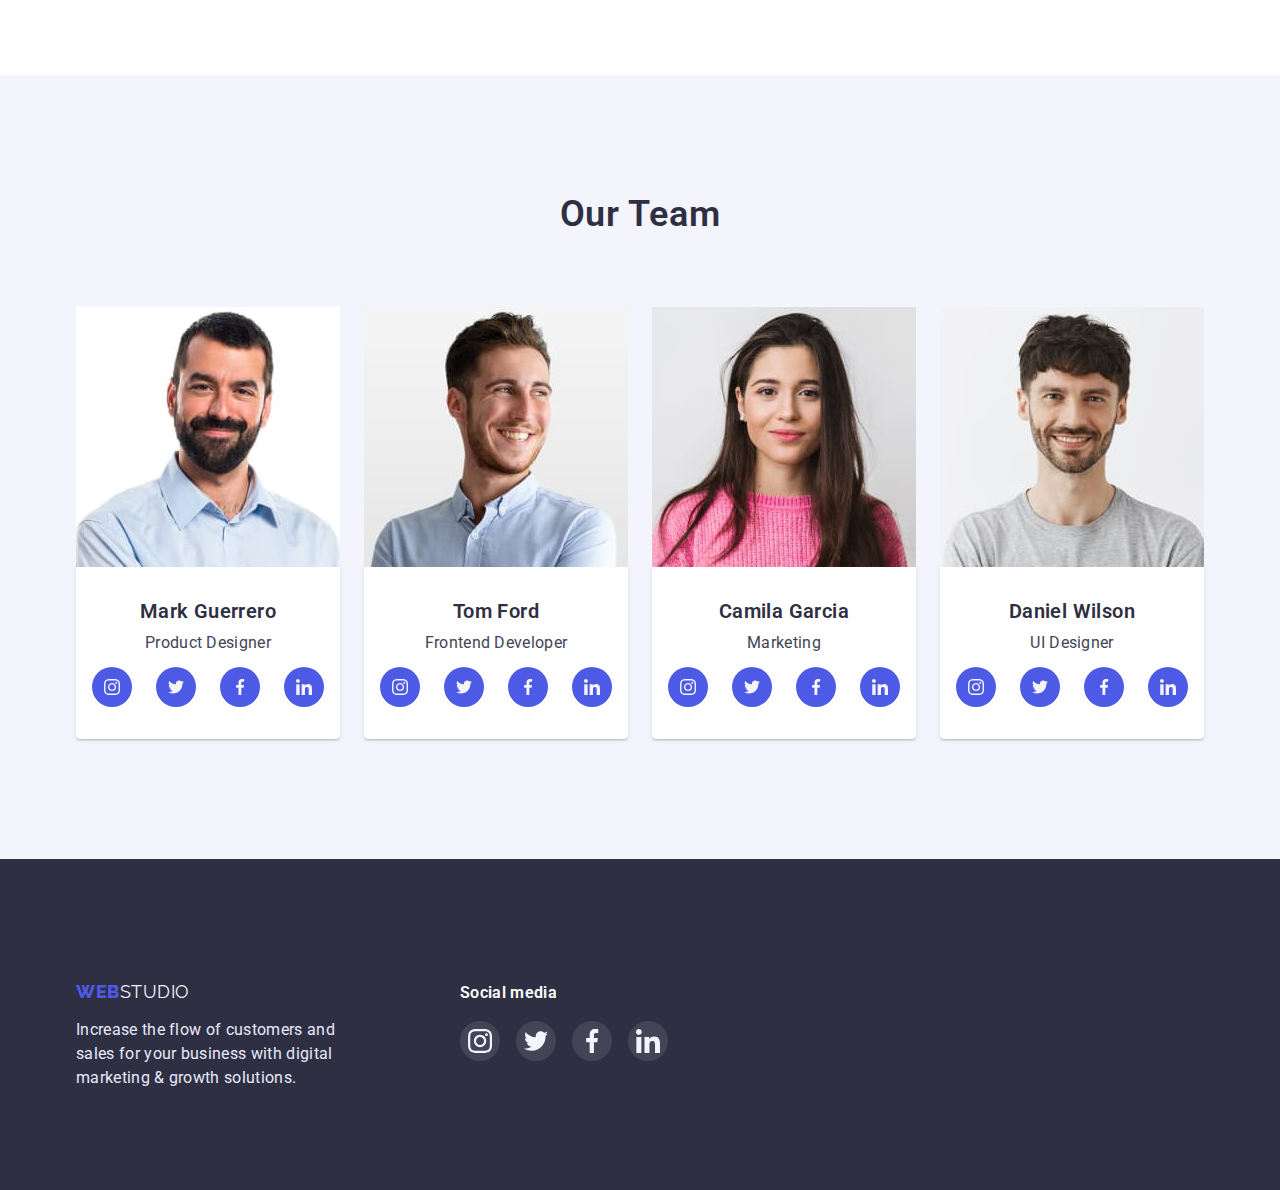
==== commit a7571c79: "container-footer" ====
--- a/index.html
+++ b/index.html
@@ -261,7 +261,7 @@
 
     <!--Footer-->
         <footer class="footer">
-            <div class="footer-position">
+            <div class="footer-position container">
                 <div>
                     <a href="index.html" class="logo-footer"><span class="logo-web-footer">WEB</span>STUDIO</a>
                     <p class="footer-text">
--- a/css/styles.css
+++ b/css/styles.css
@@ -428,6 +428,7 @@
     line-height: 1.5;
     letter-spacing: 0.02em;
     width: 264px;
+    margin-right: 120px;
 }
 .footer-position {
     display: flex;
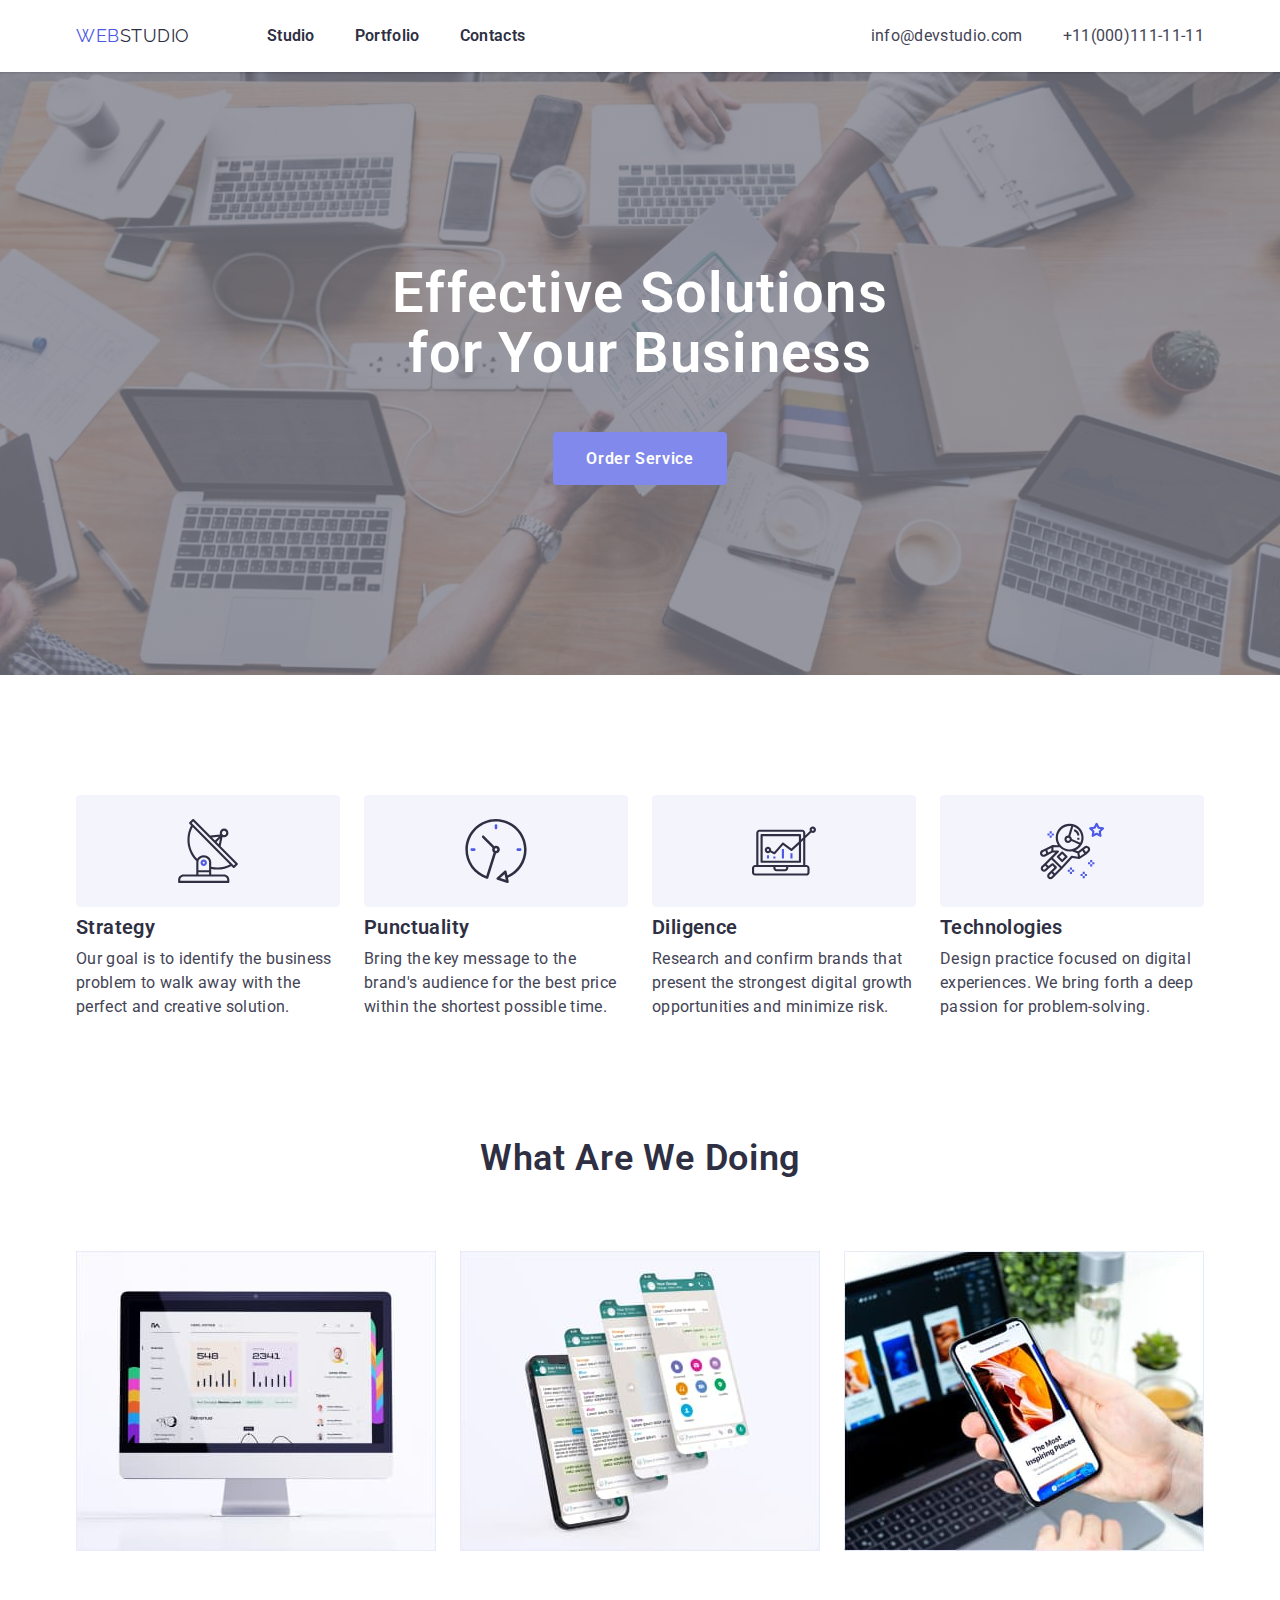
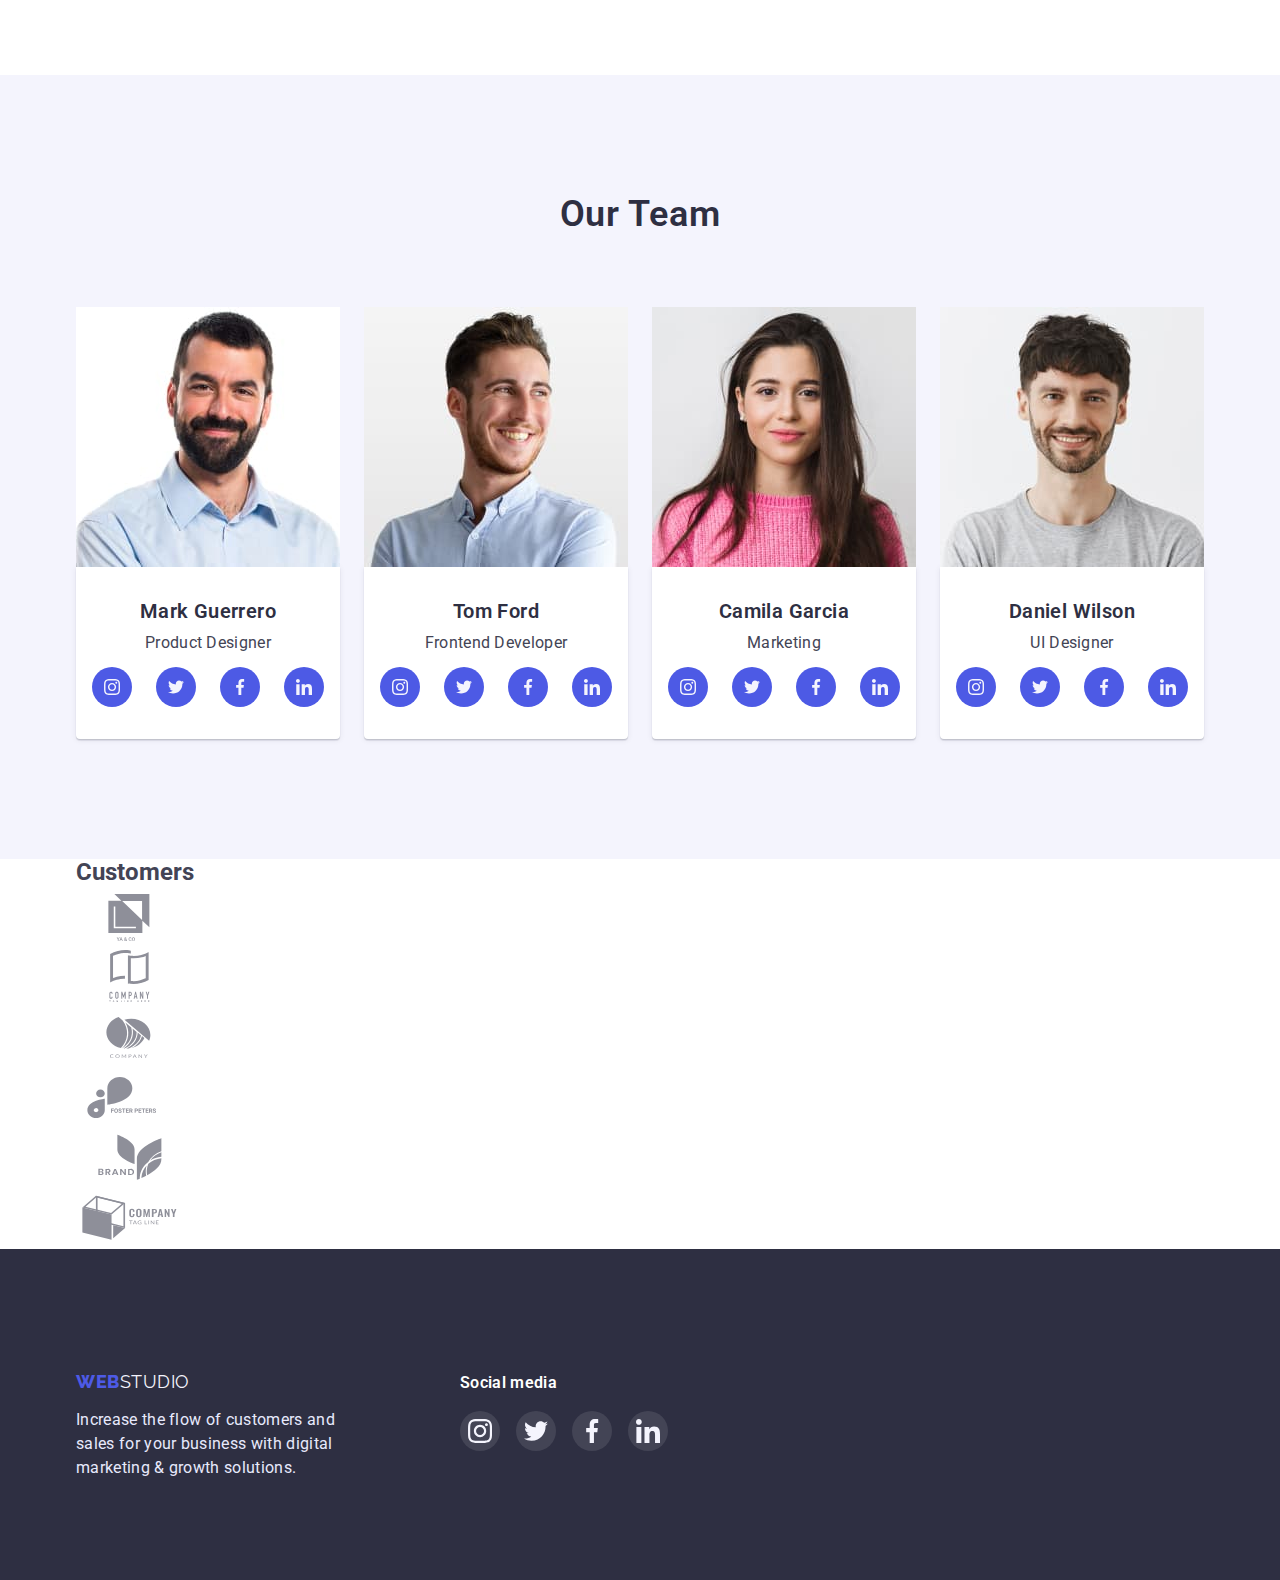
==== commit 47c4789b: "Update index.html" ====
--- a/index.html
+++ b/index.html
@@ -257,6 +257,56 @@
                 </ul>
             </div>
         </section>
+    <!--Customers-->
+        <div class="customers container">
+            <h2 class="customers-title">Customers</h2>
+            <ul class="customers-items list">
+                <li>
+                    <div class="customers-items-icons">
+                        <svg class="customers-icons" width="104" height="56">
+                            <use href="./images/icons.svg#icon-Logo"></use>
+                        </svg>
+                    </div>   
+                </li>
+                <li>
+                    <div class="customers-items-icons">
+                        <svg class="customers-icons" width="104" height="56">
+                            <use href="./images/icons.svg#icon-Logo-1"></use>
+                        </svg>
+                    </div>   
+                </li>
+                <li>
+                    <div class="customers-items-icons">
+                        <svg class="customers-icons" width="104" height="56">
+                            <use href="./images/icons.svg#icon-Logo-2"></use>
+                        </svg>
+                    </div>   
+                </li>
+                <li>
+                    <div class="customers-items-icons">
+                        <svg class="customers-icons" width="104" height="56">
+                            <use href="./images/icons.svg#icon-Logo-3"></use>
+                        </svg>
+                    </div>   
+                </li>
+                <li>
+                    <div class="customers-items-icons">
+                        <svg class="customers-icons" width="104" height="56">
+                            <use href="./images/icons.svg#icon-Logo-4"></use>
+                        </svg>
+                    </div>   
+                </li>
+                <li>
+                    <div class="customers-items-icons">
+                        <svg class="customers-icons" width="104" height="56">
+                            <use href="./images/icons.svg#icon-Logo-5"></use>
+                        </svg>
+                    </div>   
+                </li>
+                    
+                </ul>
+            </div>    
+
     </main>
 
     <!--Footer-->
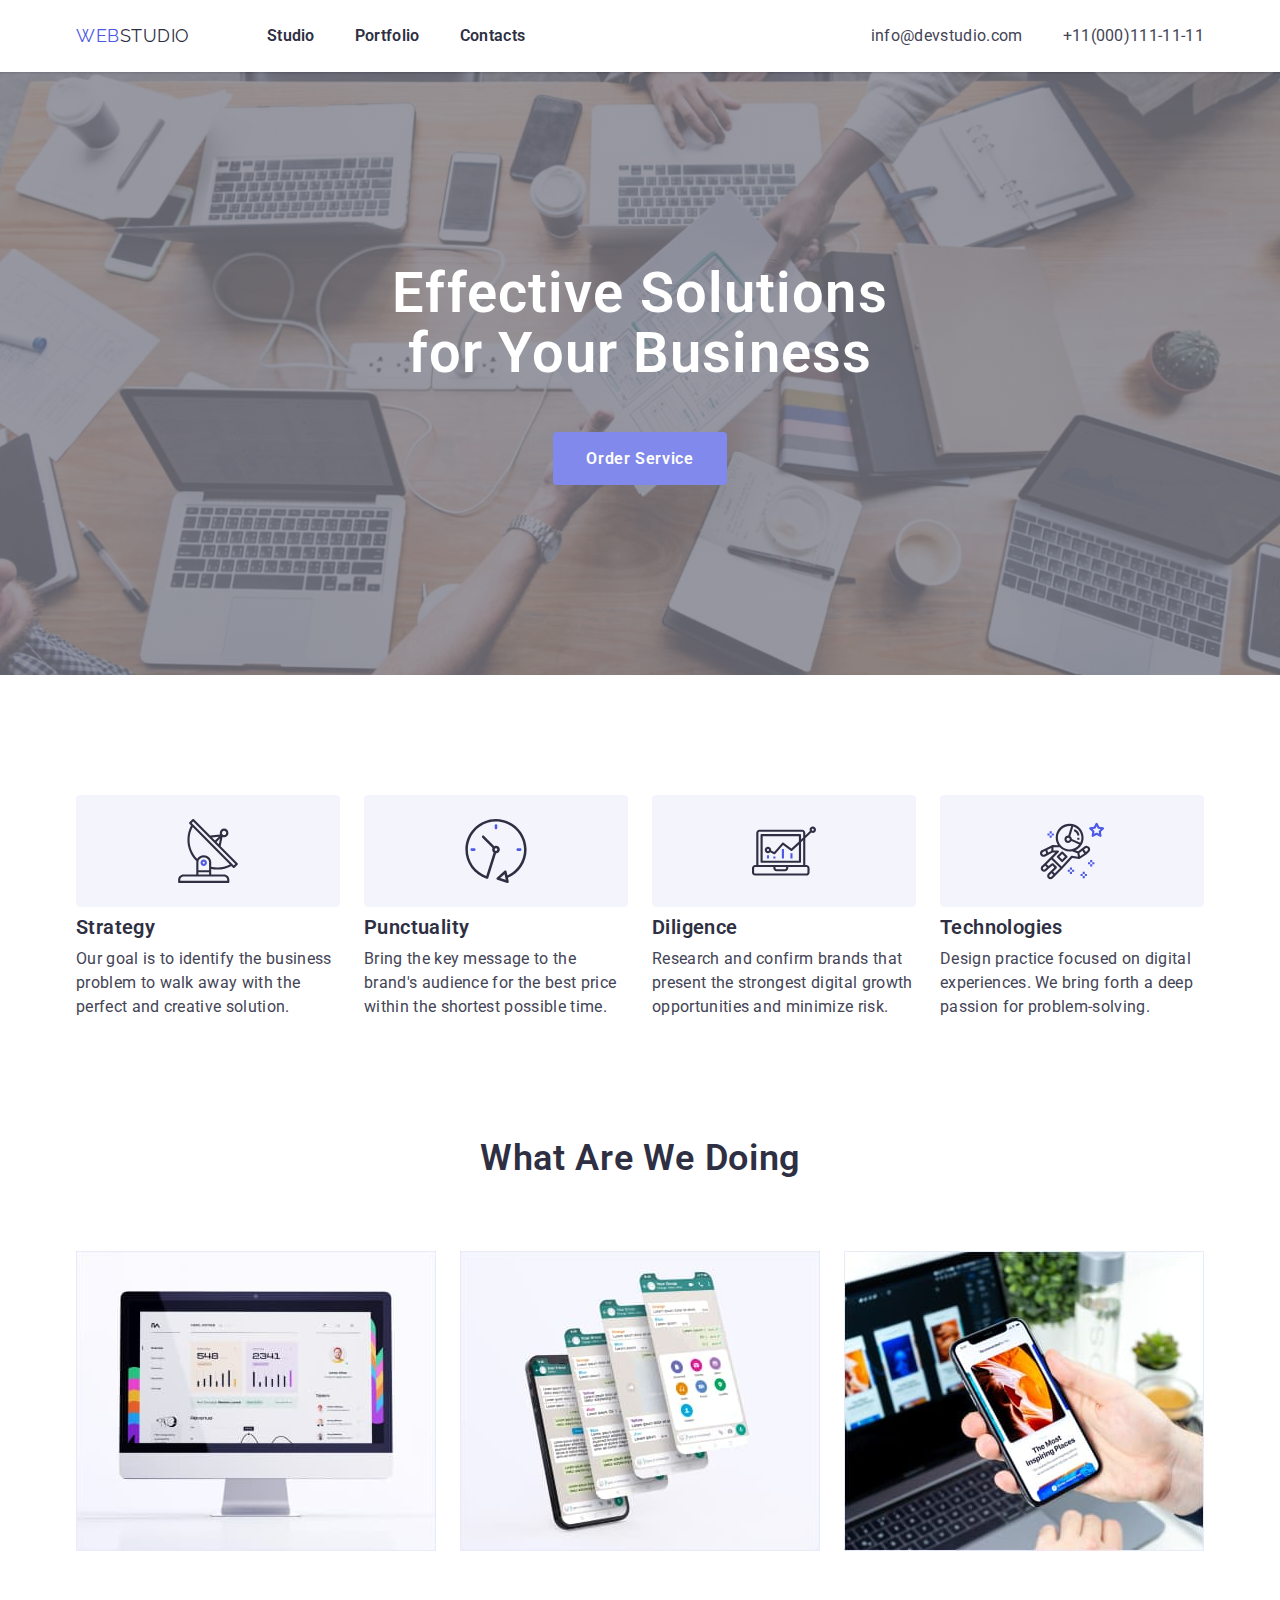
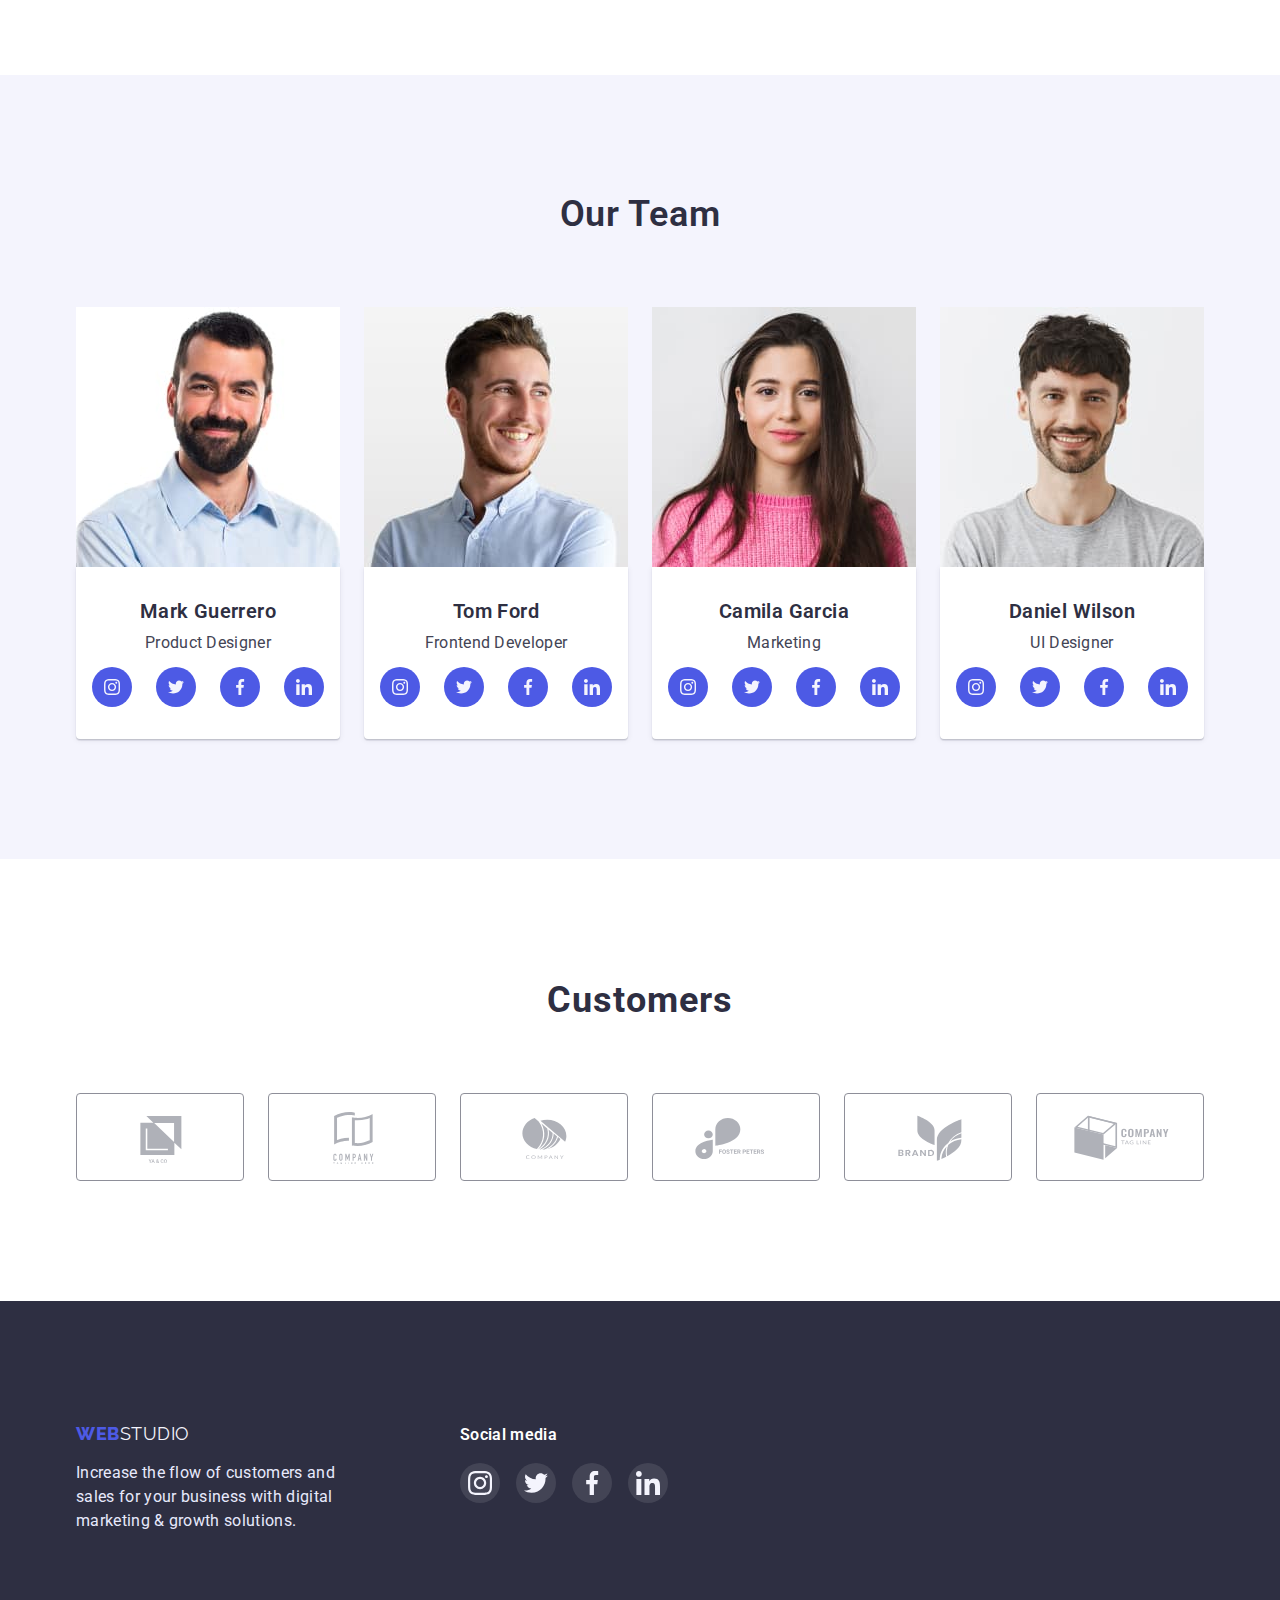
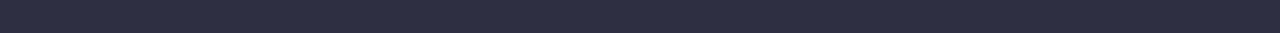
==== commit 17501dbe: "border" ====
--- a/index.html
+++ b/index.html
@@ -111,28 +111,28 @@
                             <h3 class="title">Mark Guerrero</h3>
                             <p class="text-card">Product Designer</p>
                             <ul class="social-list list">
-                                <li class="social-list-item">
+                                <li>
                                     <a href="" class="social-list-link">
                                         <svg class="social-list-icon" width="16" height="16">
                                             <use href="./images/icons.svg#icon-instagram"></use>
                                         </svg>
                                     </a>
                                 </li>
-                                <li class="social-list-item">
+                                <li>
                                     <a href class="social-list-link">
                                         <svg class="social-list-icon" width="16" height="16">
                                             <use href="./images/icons.svg#icon-twitter"></use>
                                         </svg>
                                     </a>
                                 </li>
-                                <li class="social-list-item">
+                                <li>
                                     <a href class="social-list-link">
                                         <svg class="social-list-icon" width="16" height="16">
                                             <use href="./images/icons.svg#icon-facebook"></use>
                                         </svg>
                                     </a>
                                 </li>
-                                <li class="social-list-item">
+                                <li>
                                     <a href class="social-list-link">
                                         <svg class="social-list-icon" width="16" height="16">
                                             <use href="./images/icons.svg#icon-linkedin"></use>
@@ -149,28 +149,28 @@
                             <h3 class="title">Tom Ford</h3>
                             <p class="text-card">Frontend Developer</p>
                             <ul class="social-list list">
-                                <li class="social-list-item">
+                                <li>
                                     <a href="" class="social-list-link">
                                         <svg class="social-list-icon" width="16" height="16">
                                             <use href="./images/icons.svg#icon-instagram"></use>
                                         </svg>
                                     </a>
                                 </li>
-                                <li class="social-list-item">
+                                <li>
                                     <a href class="social-list-link">
                                         <svg class="social-list-icon" width="16" height="16">
                                             <use href="./images/icons.svg#icon-twitter"></use>
                                         </svg>
                                     </a>
                                 </li>
-                                <li class="social-list-item">
+                                <li>
                                     <a href class="social-list-link">
                                         <svg class="social-list-icon" width="16" height="16">
                                             <use href="./images/icons.svg#icon-facebook"></use>
                                         </svg>
                                     </a>
                                 </li>
-                                <li class="social-list-item">
+                                <li>
                                     <a href class="social-list-link">
                                         <svg class="social-list-icon" width="16" height="16">
                                             <use href="./images/icons.svg#icon-linkedin"></use>
@@ -186,28 +186,28 @@
                             <h3 class="title">Camila Garcia</h3>
                             <p class="text-card">Marketing</p>
                             <ul class="social-list list">
-                                <li class="social-list-item">
-                                    <a href="" class="social-list-link">
+                                <li>
+                                    <a href class="social-list-link">
                                         <svg class="social-list-icon" width="16" height="16">
                                             <use href="./images/icons.svg#icon-instagram"></use>
                                         </svg>
                                     </a>
                                 </li>
-                                <li class="social-list-item">
+                                <li>
                                     <a href class="social-list-link">
                                         <svg class="social-list-icon" width="16" height="16">
                                             <use href="./images/icons.svg#icon-twitter"></use>
                                         </svg>
                                     </a>
                                 </li>
-                                <li class="social-list-item">
+                                <li>
                                     <a href class="social-list-link">
                                         <svg class="social-list-icon" width="16" height="16">
                                             <use href="./images/icons.svg#icon-facebook"></use>
                                         </svg>
                                     </a>
                                 </li>
-                                <li class="social-list-item">
+                                <li>
                                     <a href class="social-list-link">
                                         <svg class="social-list-icon" width="16" height="16">
                                             <use href="./images/icons.svg#icon-linkedin"></use>
@@ -223,28 +223,28 @@
                             <h3 class="title">Daniel Wilson</h3>
                             <p class="text-card">UI Designer</p>
                             <ul class="social-list list">
-                                <li class="social-list-item">
+                                <li>
                                     <a href="" class="social-list-link">
                                         <svg class="social-list-icon" width="16" height="16">
                                             <use href="./images/icons.svg#icon-instagram"></use>
                                         </svg>
                                     </a>
                                 </li>
-                                <li class="social-list-item">
+                                <li>
                                     <a href class="social-list-link">
                                         <svg class="social-list-icon" width="16" height="16">
                                             <use href="./images/icons.svg#icon-twitter"></use>
                                         </svg>
                                     </a>
                                 </li>
-                                <li class="social-list-item">
+                                <li>
                                     <a href class="social-list-link">
                                         <svg class="social-list-icon" width="16" height="16">
                                             <use href="./images/icons.svg#icon-facebook"></use>
                                         </svg>
                                     </a>
                                 </li>
-                                <li class="social-list-item">
+                                <li>
                                     <a href class="social-list-link">
                                         <svg class="social-list-icon" width="16" height="16">
                                             <use href="./images/icons.svg#icon-linkedin"></use>
@@ -323,7 +323,7 @@
                     <h4 class="social-media">Social media</h4>
                     <ul class="footer-media list">
                         <li class="footer-list-item">
-                            <a href="" class="footer-list-link">
+                            <a href class="footer-list-link">
                                 <svg class="footer-list-icon" width="24" height="24">
                                     <use href="./images/icons.svg#icon-instagram"></use>
                                 </svg>
--- a/css/styles.css
+++ b/css/styles.css
@@ -6,6 +6,7 @@
     --cloud-color: #F4F4FD;
     --color-button: #404BBF;
     --color-conflower: #E7E9FC;
+    --color-slate: #8E8F99;
 }
 h1,h2,h3,p {
     margin-bottom: 0;
@@ -396,6 +397,50 @@
     border: 0.5px solid #F4F4FD;
     box-shadow: 0px 1px 6px rgba(46, 47, 66, 0.08);
 }
+.customers {
+    padding-top: 120px;
+    padding-bottom: 120px;
+}
+.customers-title {
+    font-weight: 700;
+    font-size: 36px;
+    line-height: 1.17;
+    text-align: center;
+    letter-spacing: 0.03em;
+    color: var(--navy-blue-color);
+    margin-bottom: 72px;
+}
+.customers-items {
+    display: flex;
+    justify-content:center;
+    gap: 24px;
+}
+.customers-items-icons {
+    display: flex;
+    align-items: center;
+    justify-content: center;
+    width: 168px;
+    height: 88px;
+    border: 1px solid var(--color-slate);
+    border-radius: 4px;
+}
+.customers-items-icons:hover,
+.customers-items-icons:focus {
+    display: flex;
+    align-items: center;
+    justify-content: center;
+    width: 168px;
+    height: 88px;
+    border: 1px solid var(--accent-color);
+    border-radius: 4px;
+}
+.customers-icons {
+    fill: #AFB1B8;
+}
+.customers-icons:hover,
+.customers-icons:focus {
+    fill: var(--accent-color);
+}
 
 .footer {
     background-color: var(--navy-blue-color);
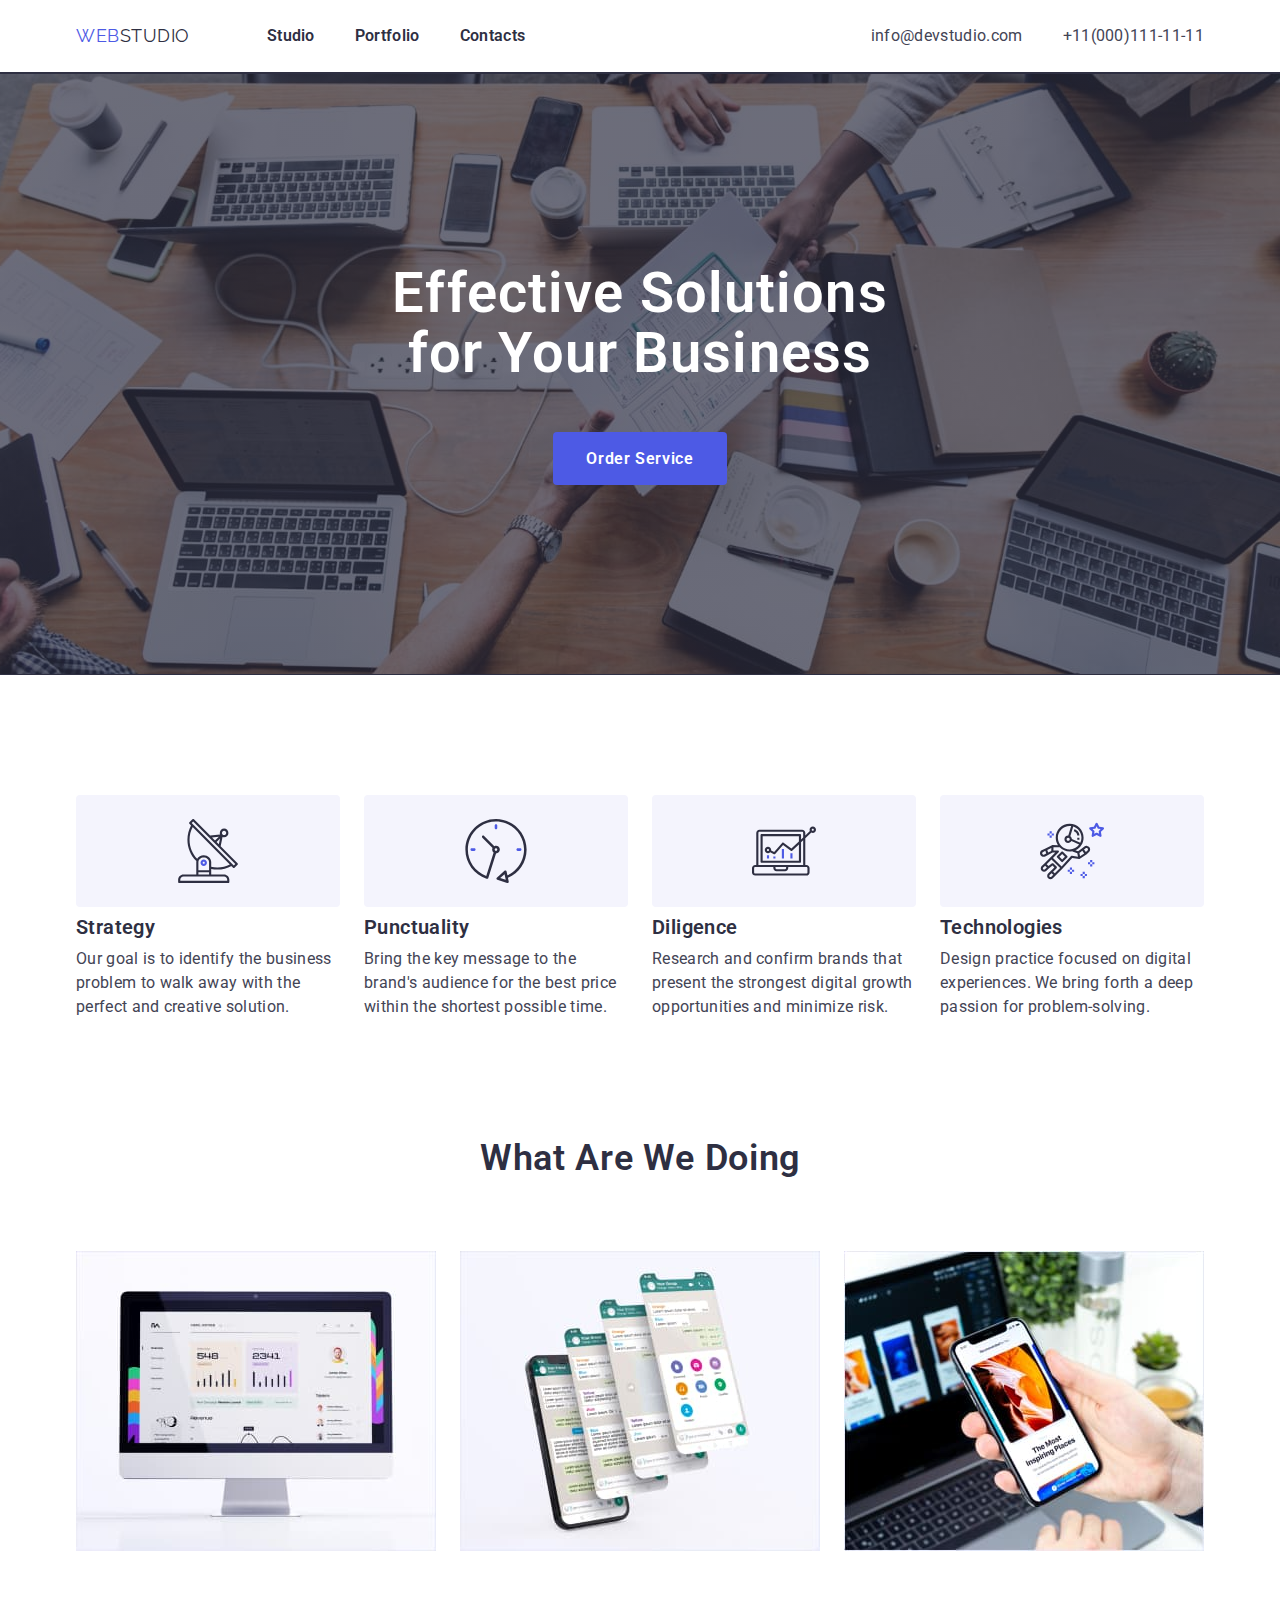
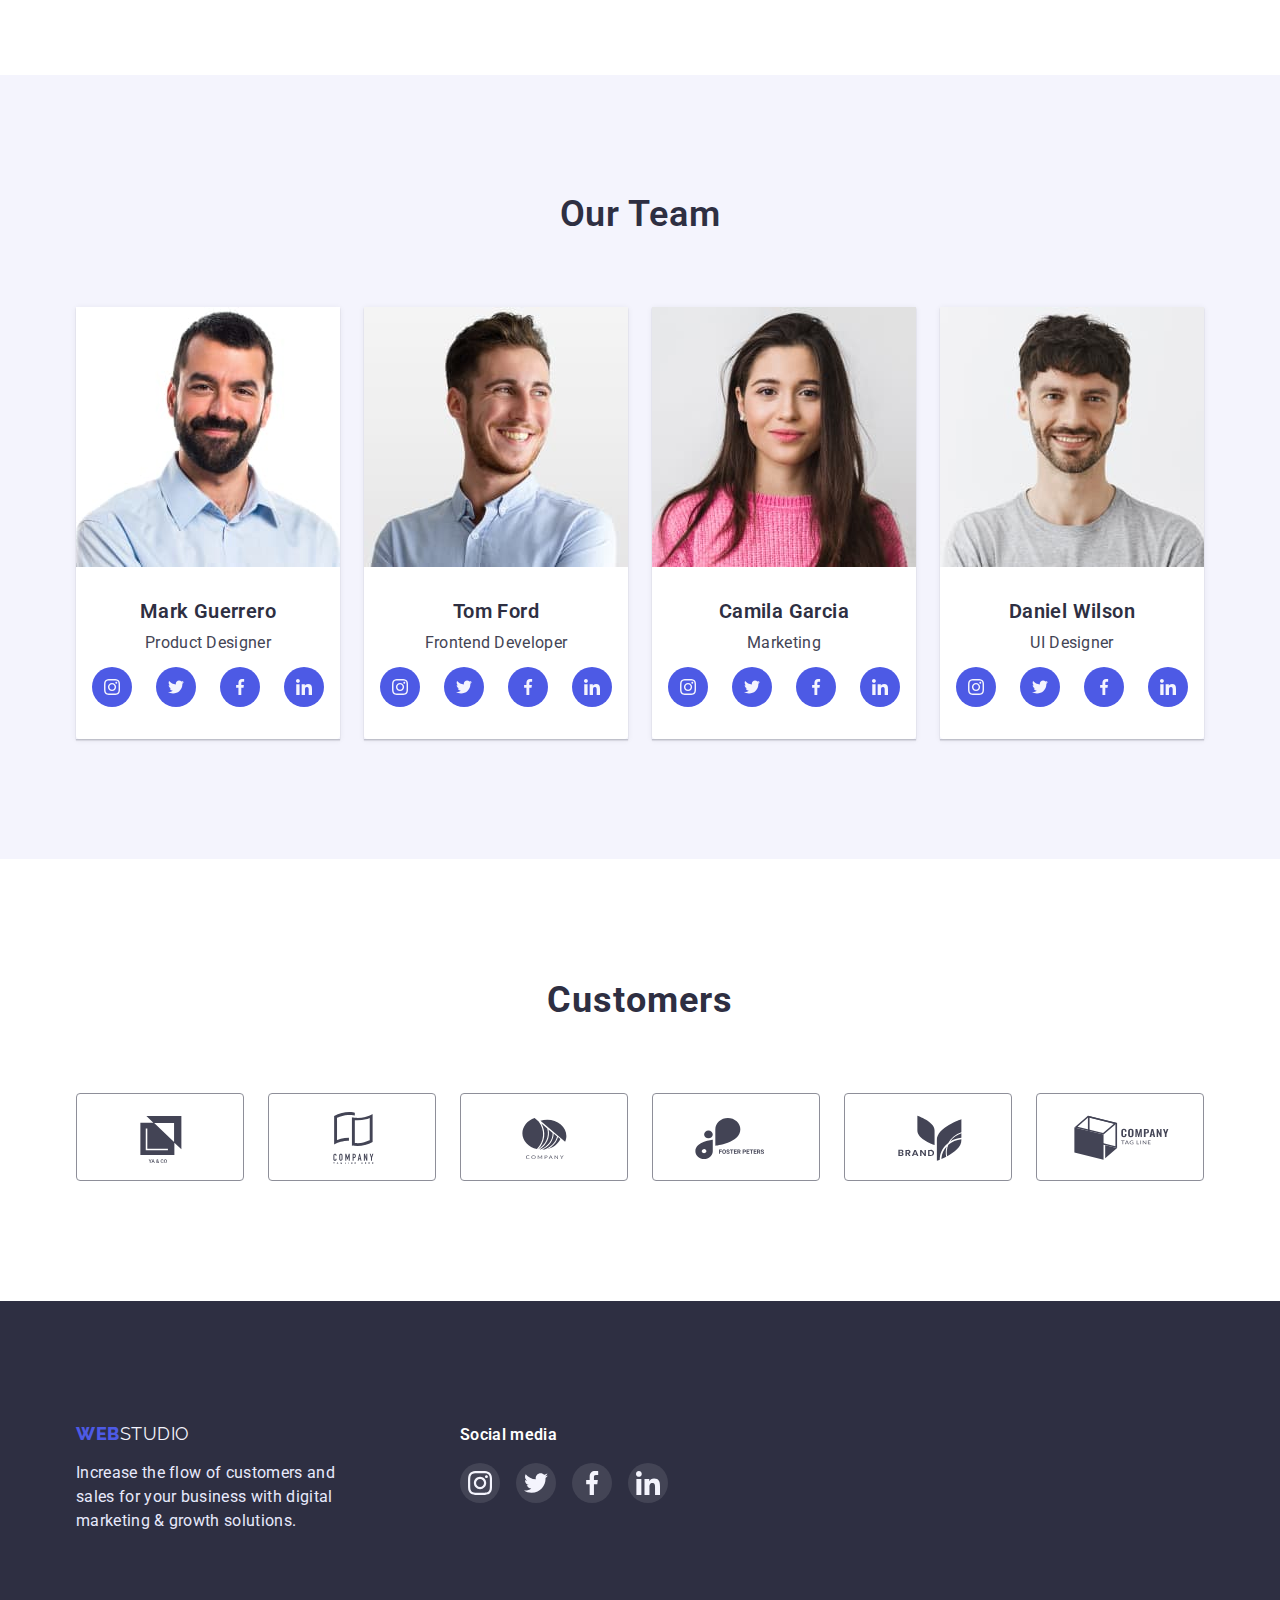
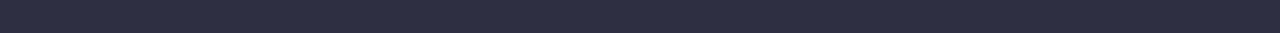
==== commit 84bd4a3e: "current color" ====
--- a/index.html
+++ b/index.html
@@ -105,7 +105,7 @@
             <div class="container">
                 <h2 class="section-title">Our Team</h2>
                 <ul class="feature-list list">
-                    <li>
+                    <li class="our-team">
                         <img class="studio-images" src="./images/mark.jpg" alt="photo Mark Guerrero" width="264">
                         <div class="card-text-title">
                             <h3 class="title">Mark Guerrero</h3>
@@ -143,7 +143,7 @@
                             
                         </div>
                     </li>
-                    <li>
+                    <li class="our-team">
                         <img class="studio-images" src="./images/tom.jpg" alt="photo Tom Ford" width="264" height="260">
                         <div class="card-text-title">
                             <h3 class="title">Tom Ford</h3>
@@ -180,7 +180,7 @@
                             </ul>
                         </div>
                     </li>
-                    <li>
+                    <li class="our-team">
                         <img class="studio-images" src="./images/camila.jpg" alt="photo Camila Garcia" width="264" height="260">
                         <div class="card-text-title">
                             <h3 class="title">Camila Garcia</h3>
@@ -217,7 +217,7 @@
                             </ul>
                         </div>
                     </li>
-                    <li>
+                    <li class="our-team">
                         <img class="studio-images" src="./images/daniel.jpg" alt="photo Daniel Wilson" width="264" height="260">
                         <div class="card-text-title">
                             <h3 class="title">Daniel Wilson</h3>
--- a/css/styles.css
+++ b/css/styles.css
@@ -134,7 +134,6 @@
     letter-spacing: 0.02em;
 }
 .hero {
-    opacity: 0.7;
     text-align: center;
     padding-top: 192px;
     padding-bottom: 192px;
@@ -146,7 +145,7 @@
     url(../images/people-office\ 1.jpg);
     background-position: center;
     background-repeat: no-repeat;
-    background-size: cover;
+    background-size: auto;
     background-color: var(--navy-blue-color);
 }
 
@@ -237,9 +236,14 @@
 .card-text-title {
     padding-top: 32px;
     padding-bottom: 32px;
+    padding-left: 16px;
+    padding-right: 16px;
     background:var(--primary-bg-color);
+    border-radius: 0px 0px 4px 4px;
+
+}
+.our-team {
     box-shadow: 0px 1px 6px rgba(46, 47, 66, 0.08), 0px 1px 1px rgba(46, 47, 66, 0.16), 0px 2px 1px rgba(46, 47, 66, 0.08);
-    border-radius: 0px 0px 4px 4px;
 }
 .placeholder {
     display: flex;
@@ -431,11 +435,11 @@
     justify-content: center;
     width: 168px;
     height: 88px;
-    border: 1px solid var(--accent-color);
+    outline: 1px solid var(--accent-color);
     border-radius: 4px;
 }
 .customers-icons {
-    fill: #AFB1B8;
+    fill: currentColor;
 }
 .customers-icons:hover,
 .customers-icons:focus {
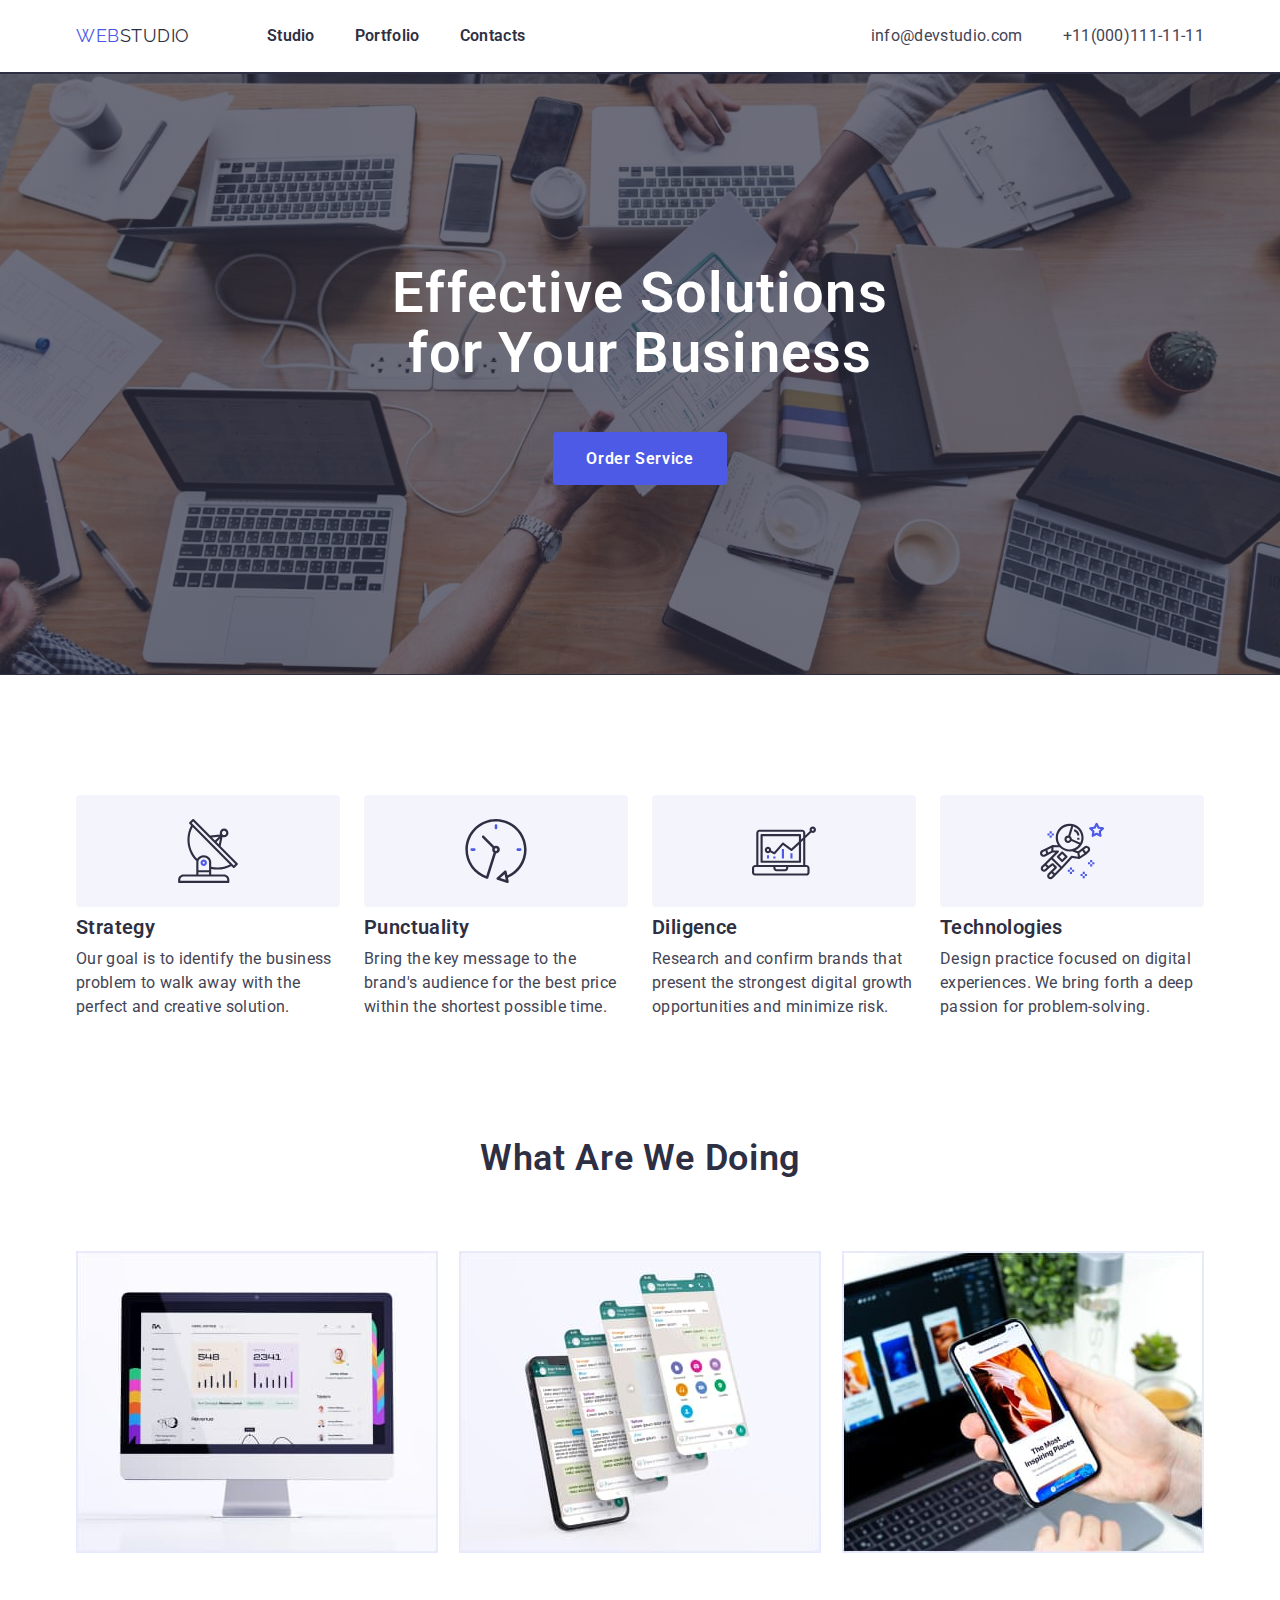
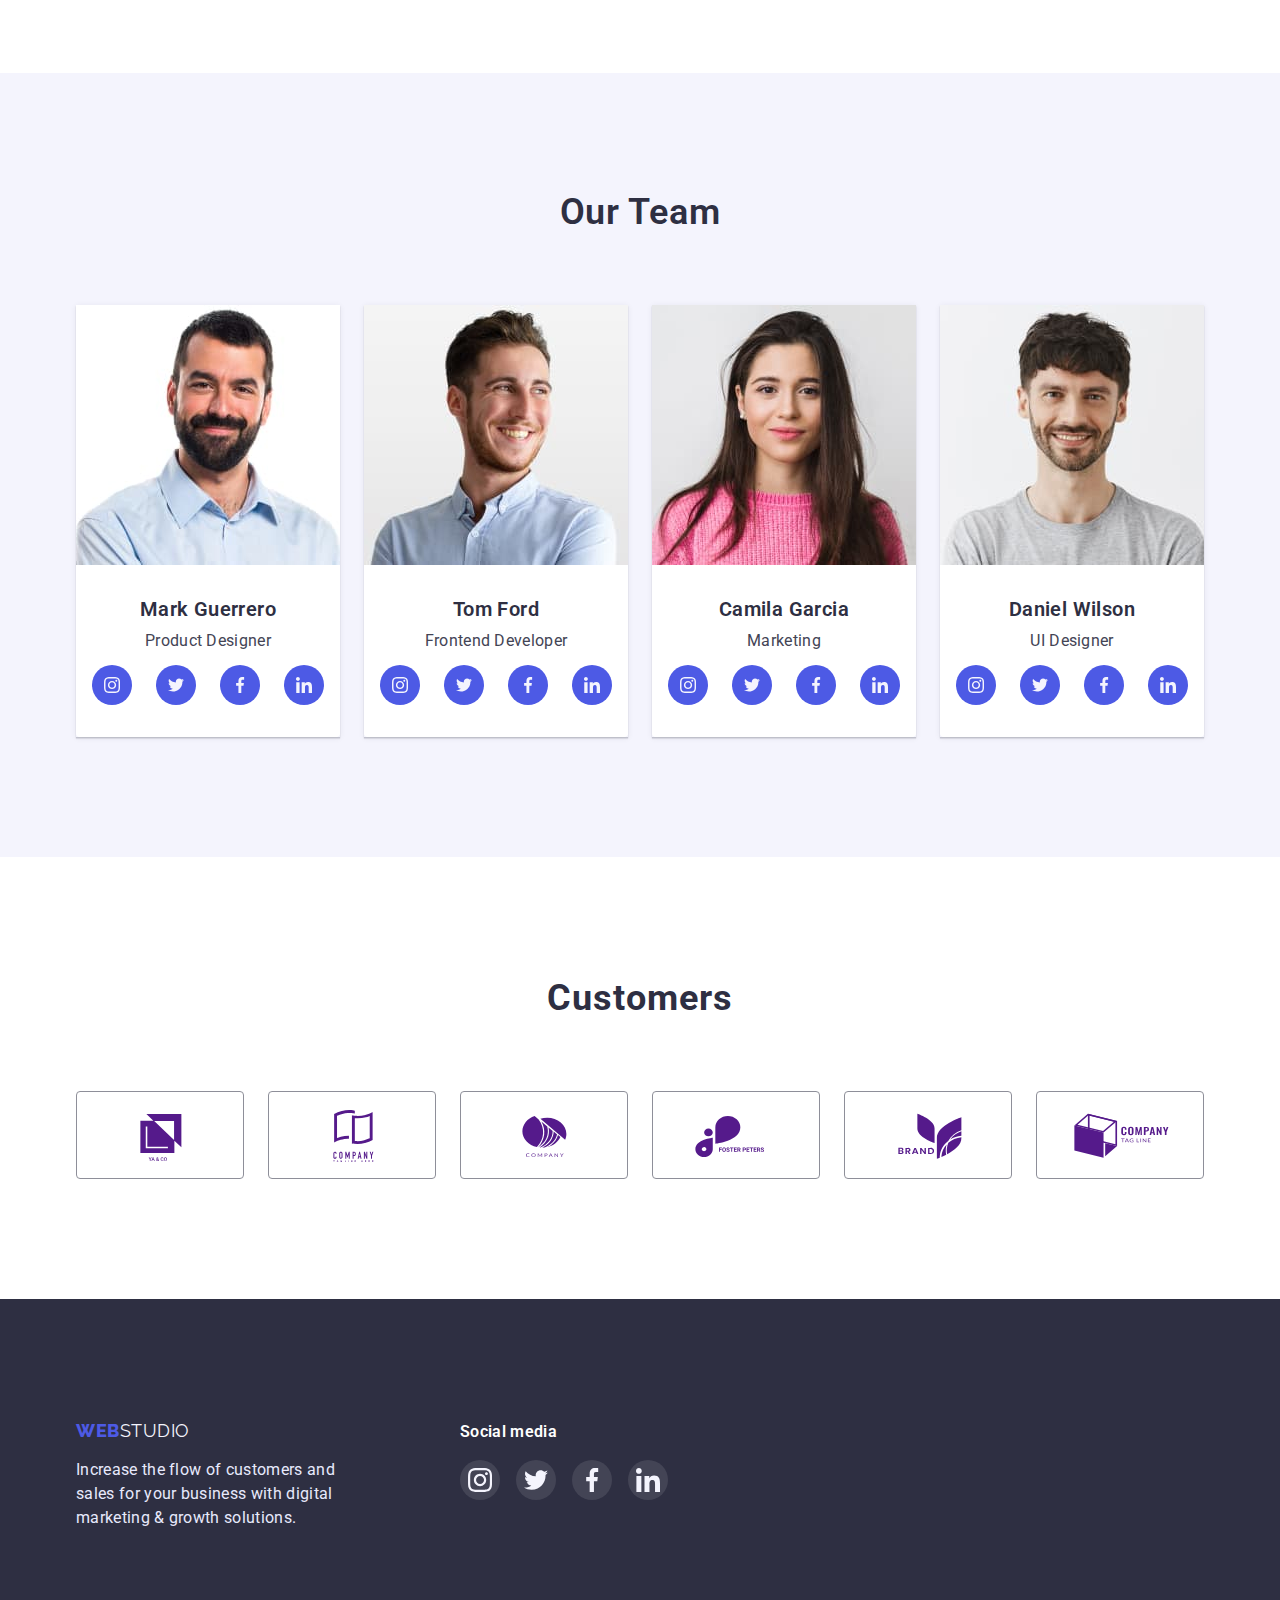
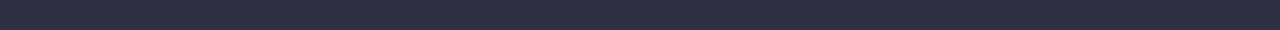
==== commit c1bad43a: "shadow" ====
--- a/index.html
+++ b/index.html
@@ -87,13 +87,13 @@
             <div class="container">
                 <h2 class="section-title">What are we doing</h2>
                 <ul class="placeholder list">
-                    <li>
+                    <li class="examples">
                         <img src="./images/placeholder.jpg" alt="monitor" width="360" height="300"/>
                     </li>
-                    <li>
+                    <li class="examples">
                         <img src="./images/plactholder1.jpg" alt="phone" width="360" height="300"/>
                     </li>
-                    <li>
+                    <li class="examples">
                         <img src="./images/placeholder2.jpg" alt="laptop" width="360" height="300"/>
                     </li>
                 </ul>
@@ -262,46 +262,46 @@
             <h2 class="customers-title">Customers</h2>
             <ul class="customers-items list">
                 <li>
-                    <div class="customers-items-icons">
+                    <a href="" class="customers-items-icons">
                         <svg class="customers-icons" width="104" height="56">
                             <use href="./images/icons.svg#icon-Logo"></use>
                         </svg>
-                    </div>   
-                </li>
-                <li>
-                    <div class="customers-items-icons">
+                    </a>   
+                </li>
+                <li>
+                    <a href="" class="customers-items-icons">
                         <svg class="customers-icons" width="104" height="56">
                             <use href="./images/icons.svg#icon-Logo-1"></use>
                         </svg>
-                    </div>   
-                </li>
-                <li>
-                    <div class="customers-items-icons">
+                    </a>   
+                </li>
+                <li>
+                    <a href="" class="customers-items-icons">
                         <svg class="customers-icons" width="104" height="56">
                             <use href="./images/icons.svg#icon-Logo-2"></use>
                         </svg>
-                    </div>   
-                </li>
-                <li>
-                    <div class="customers-items-icons">
+                    </a>   
+                </li>
+                <li>
+                    <a href="" class="customers-items-icons">
                         <svg class="customers-icons" width="104" height="56">
                             <use href="./images/icons.svg#icon-Logo-3"></use>
                         </svg>
-                    </div>   
-                </li>
-                <li>
-                    <div class="customers-items-icons">
+                    </a>   
+                </li>
+                <li>
+                    <a href="" class="customers-items-icons">
                         <svg class="customers-icons" width="104" height="56">
                             <use href="./images/icons.svg#icon-Logo-4"></use>
                         </svg>
-                    </div>   
-                </li>
-                <li>
-                    <div class="customers-items-icons">
+                    </a>   
+                </li>
+                <li>
+                    <a href="" class="customers-items-icons">
                         <svg class="customers-icons" width="104" height="56">
                             <use href="./images/icons.svg#icon-Logo-5"></use>
                         </svg>
-                    </div>   
+                    </a>   
                 </li>
                     
                 </ul>
--- a/css/styles.css
+++ b/css/styles.css
@@ -249,7 +249,11 @@
     display: flex;
     justify-content: space-between;  
 }
-
+.examples {
+    display: flex;
+    flex-wrap: wrap;
+    border: 1px solid var(--color-conflower);
+}
 .feature-list {
     display: flex;
     flex-wrap: wrap;
@@ -338,60 +342,12 @@
     margin-top: 48px;
     margin-left: 24px;
 }
-.portfolio-images,
-.studio-images {
-    display: block;
-}
-.cards-img .title {
-    color: var(--navy-blue-color);
-    font-weight: 600;
-    font-size: 20px;
-    line-height: 1.2;
-    letter-spacing: 0.02em;
-} 
-.cards-img .text {
-    color: var(--primary-text-color);
-    font-weight: 400;
-    font-size: 16px;
-    line-height: 1.5;
-    letter-spacing: 0.02em;
-}
-.section-portfolio {
-    padding-top: 96px;
-    padding-bottom: 120px;
-}
-.button-nav {
-    display: flex;
-    text-align: center;
-    justify-content: center;
-    margin-bottom: 72px;
-}
-.prim:not(:last-child) {
-    margin-right: 24px;
-}
-.button.prim {
-    background-color: var(--color-conflower);
-    color: var(--accent-color);
-    font-weight: 600;
-    font-size: 16px;
-    line-height: 1.5;
-    letter-spacing: 0.04em;
-    border-radius: 4px;
-    padding: 12px 24px;
-    min-width: 69px;
-    display: inline-block;
-    text-align: center;
-    border: 1px solid var(--color-conflower);
-}
-.button.prim:hover,
-.button.prim:focus {
-    background-color: var(--accent-color);
-    color: var(--primary-bg-color);
-    font-weight: 600;
-    font-size: 16px;
-    line-height: 1.5;
-    letter-spacing: 0.04em;
-    border: 1px solid transparent;
+.portfolio-link:hover,
+.portfolio-link:focus {
+    display: flex;
+    flex-wrap: wrap;
+    box-shadow: 0px 1px 6px rgba(46, 47, 66, 0.08);
+ 
 }
 .cards-portfolio {
     padding-top: 32px;
@@ -400,7 +356,68 @@
     background:var(--primary-bg-color);
     border: 0.5px solid #F4F4FD;
     box-shadow: 0px 1px 6px rgba(46, 47, 66, 0.08);
-}
+    
+}
+.portfolio-link {
+    text-decoration: none;
+}
+.portfolio-images,
+.studio-images {
+    display: block;
+}
+.cards-img .title {
+    color: var(--navy-blue-color);
+    font-weight: 600;
+    font-size: 20px;
+    line-height: 1.2;
+    letter-spacing: 0.02em;
+} 
+.cards-img .text {
+    color: var(--primary-text-color);
+    font-weight: 400;
+    font-size: 16px;
+    line-height: 1.5;
+    letter-spacing: 0.02em;
+}
+.section-portfolio {
+    padding-top: 96px;
+    padding-bottom: 120px;
+}
+.button-nav {
+    display: flex;
+    text-align: center;
+    justify-content: center;
+    margin-bottom: 72px;
+}
+.prim:not(:last-child) {
+    margin-right: 24px;
+}
+.button.prim {
+    background-color: var(--color-conflower);
+    color: var(--accent-color);
+    font-weight: 600;
+    font-size: 16px;
+    line-height: 1.5;
+    letter-spacing: 0.04em;
+    border-radius: 4px;
+    padding: 12px 24px;
+    min-width: 69px;
+    display: inline-block;
+    text-align: center;
+    border: 1px solid var(--color-conflower);
+}
+.button.prim:hover,
+.button.prim:focus {
+    background-color: var(--accent-color);
+    color: var(--primary-bg-color);
+    font-weight: 600;
+    font-size: 16px;
+    line-height: 1.5;
+    letter-spacing: 0.04em;
+    border: 1px solid transparent;
+    box-shadow: 0px 3px 1px rgba(0, 0, 0, 0.1), 0px 2px 1px rgba(0, 0, 0, 0.08), 0px 2px 2px rgba(0, 0, 0, 0.12);
+}
+
 .customers {
     padding-top: 120px;
     padding-bottom: 120px;
